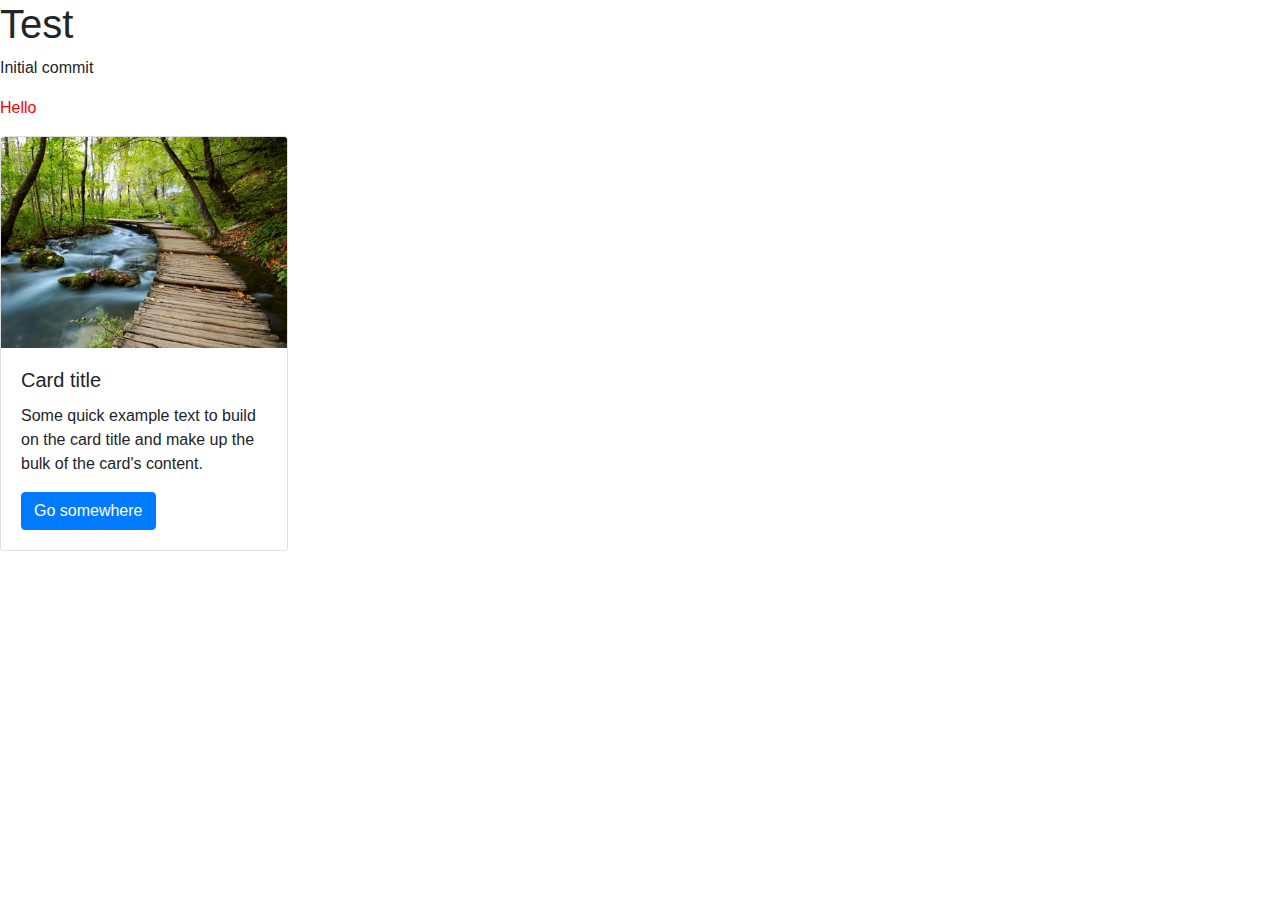
==== index.html @ 8e795c6b "Borré a mati" ====
<!DOCTYPE html>
<html lang="en">
  <head>
    <meta charset="UTF-8" />
    <meta name="viewport" content="width=device-width, initial-scale=1.0" />
    <link
      rel="stylesheet"
      href="https://stackpath.bootstrapcdn.com/bootstrap/4.4.1/css/bootstrap.min.css"
    />
    <link rel="stylesheet" href="style.css" />
    <title>Document</title>
  </head>
  <body>
    <h1>Test</h1>
    <p>Initial commit</p>
    <p class="personal-greeting">Hello </p>
    <div class="card" style="width: 18rem;">
      <img src="./image1.jpg" class="card-img-top" alt="...">
      <div class="card-body">
        <h5 class="card-title">Card title</h5>
        <p class="card-text">Some quick example text to build on the card title and make up the bulk of the card's content.</p>
        <a href="#" class="btn btn-primary">Go somewhere</a>
      </div>
    </div>
    <script
      src="https://code.jquery.com/jquery-3.4.1.slim.min.js"
    ></script>
    <script
      src="https://cdn.jsdelivr.net/npm/popper.js@1.16.0/dist/umd/popper.min.js"
    ></script>
    <script
      src="https://stackpath.bootstrapcdn.com/bootstrap/4.4.1/js/bootstrap.min.js"
    ></script>
    <script src="app.js"></script>
  </body>
</html>
---- style.css ----
.personal-greeting{
    color: red;
}
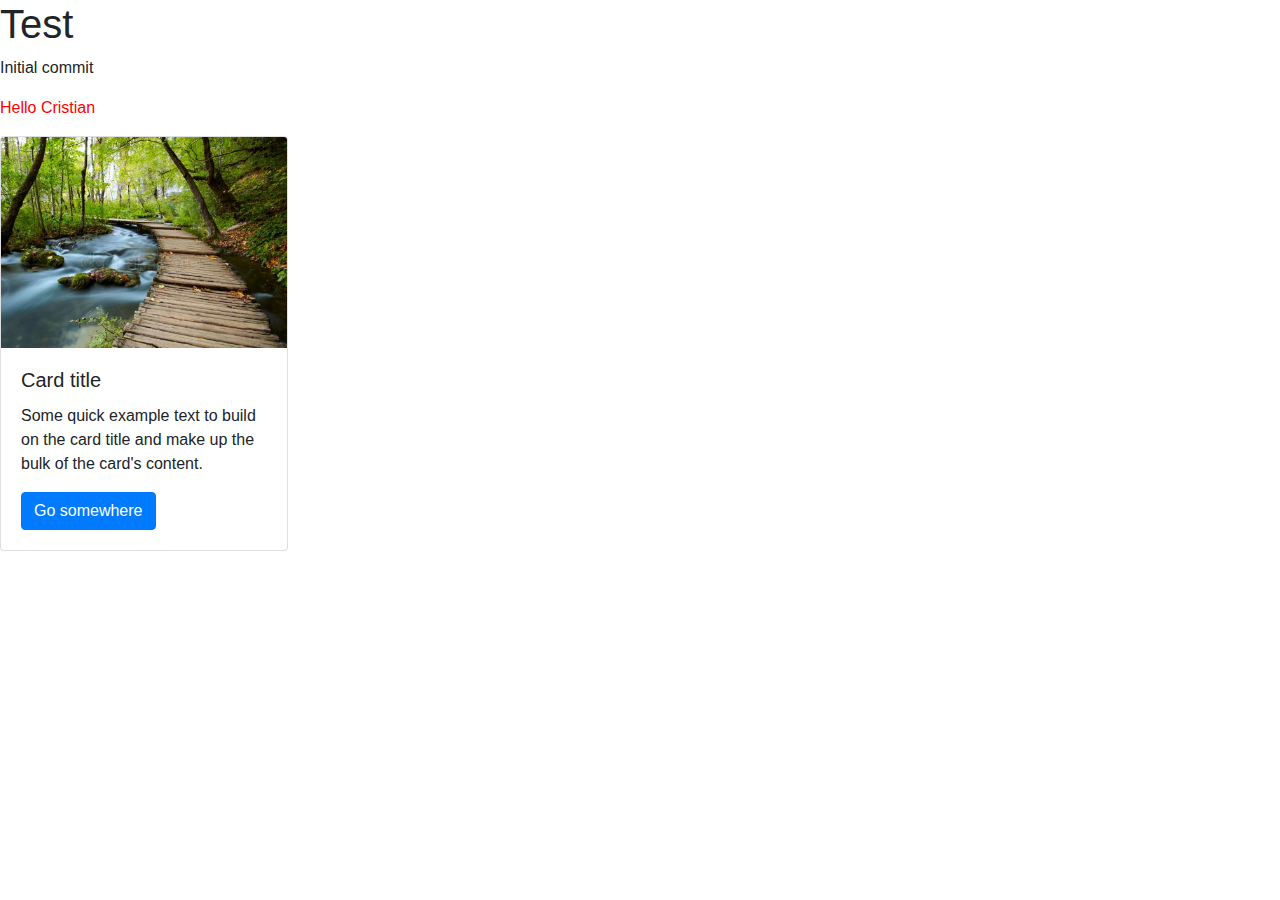
==== commit fc4c3cd8: "Agregado el nombre cristian" ====
--- a/index.html
+++ b/index.html
@@ -13,24 +13,21 @@
   <body>
     <h1>Test</h1>
     <p>Initial commit</p>
-    <p class="personal-greeting">Hello </p>
+    <p class="personal-greeting">Hello Cristian</p>
     <div class="card" style="width: 18rem;">
-      <img src="./image1.jpg" class="card-img-top" alt="...">
+      <img src="./image1.jpg" class="card-img-top" alt="..." />
       <div class="card-body">
         <h5 class="card-title">Card title</h5>
-        <p class="card-text">Some quick example text to build on the card title and make up the bulk of the card's content.</p>
+        <p class="card-text">
+          Some quick example text to build on the card title and make up the
+          bulk of the card's content.
+        </p>
         <a href="#" class="btn btn-primary">Go somewhere</a>
       </div>
     </div>
-    <script
-      src="https://code.jquery.com/jquery-3.4.1.slim.min.js"
-    ></script>
-    <script
-      src="https://cdn.jsdelivr.net/npm/popper.js@1.16.0/dist/umd/popper.min.js"
-    ></script>
-    <script
-      src="https://stackpath.bootstrapcdn.com/bootstrap/4.4.1/js/bootstrap.min.js"
-    ></script>
+    <script src="https://code.jquery.com/jquery-3.4.1.slim.min.js"></script>
+    <script src="https://cdn.jsdelivr.net/npm/popper.js@1.16.0/dist/umd/popper.min.js"></script>
+    <script src="https://stackpath.bootstrapcdn.com/bootstrap/4.4.1/js/bootstrap.min.js"></script>
     <script src="app.js"></script>
   </body>
 </html>
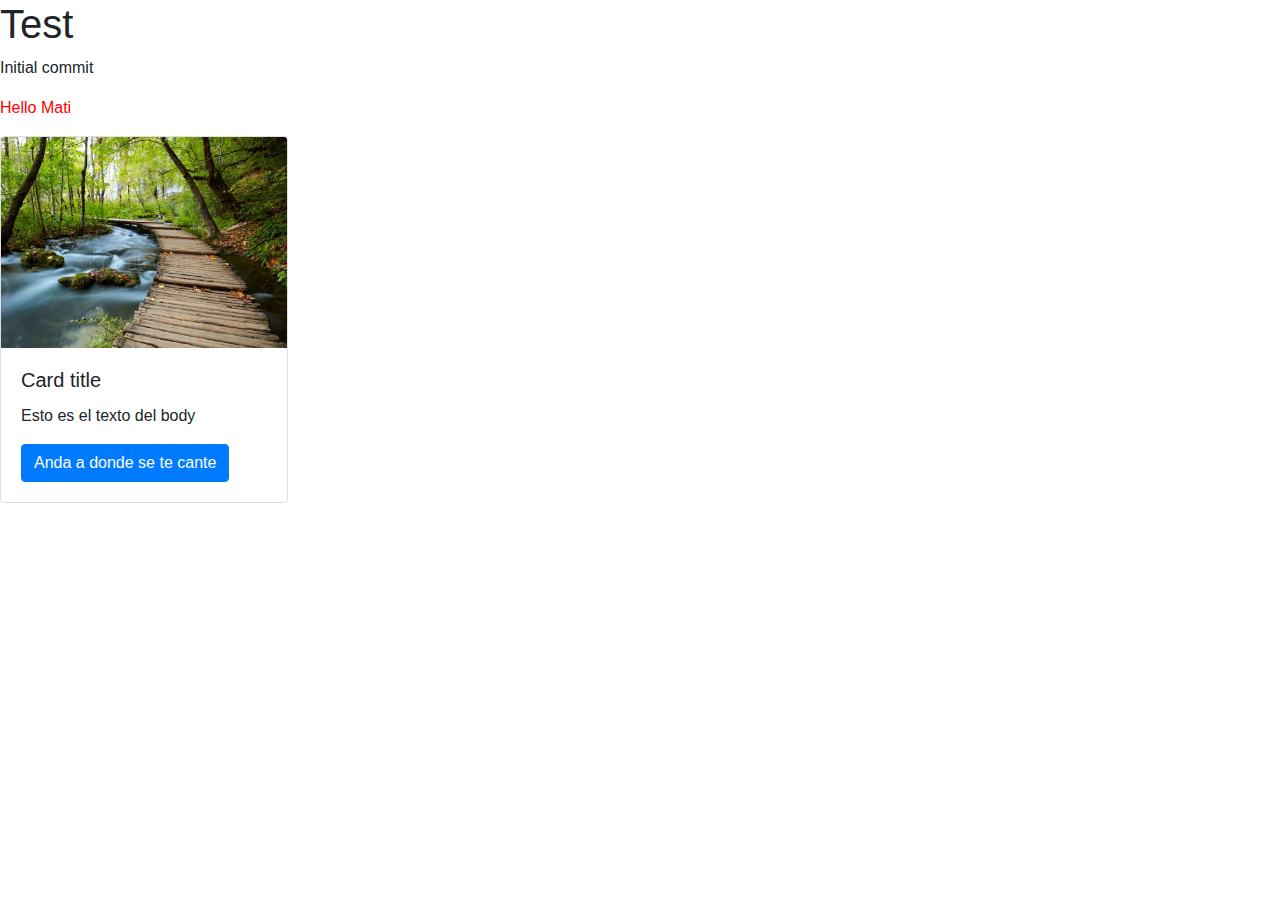
==== commit b3840339: "Cambios en el body de la tarjeta" ====
--- a/index.html
+++ b/index.html
@@ -13,16 +13,13 @@
   <body>
     <h1>Test</h1>
     <p>Initial commit</p>
-    <p class="personal-greeting">Hello Cristian</p>
+    <p class="personal-greeting">Hello Mati</p>
     <div class="card" style="width: 18rem;">
       <img src="./image1.jpg" class="card-img-top" alt="..." />
       <div class="card-body">
         <h5 class="card-title">Card title</h5>
-        <p class="card-text">
-          Some quick example text to build on the card title and make up the
-          bulk of the card's content.
-        </p>
-        <a href="#" class="btn btn-primary">Go somewhere</a>
+        <p class="card-text">Esto es el texto del body</p>
+        <a href="#" class="btn btn-primary">Anda a donde se te cante</a>
       </div>
     </div>
     <script src="https://code.jquery.com/jquery-3.4.1.slim.min.js"></script>
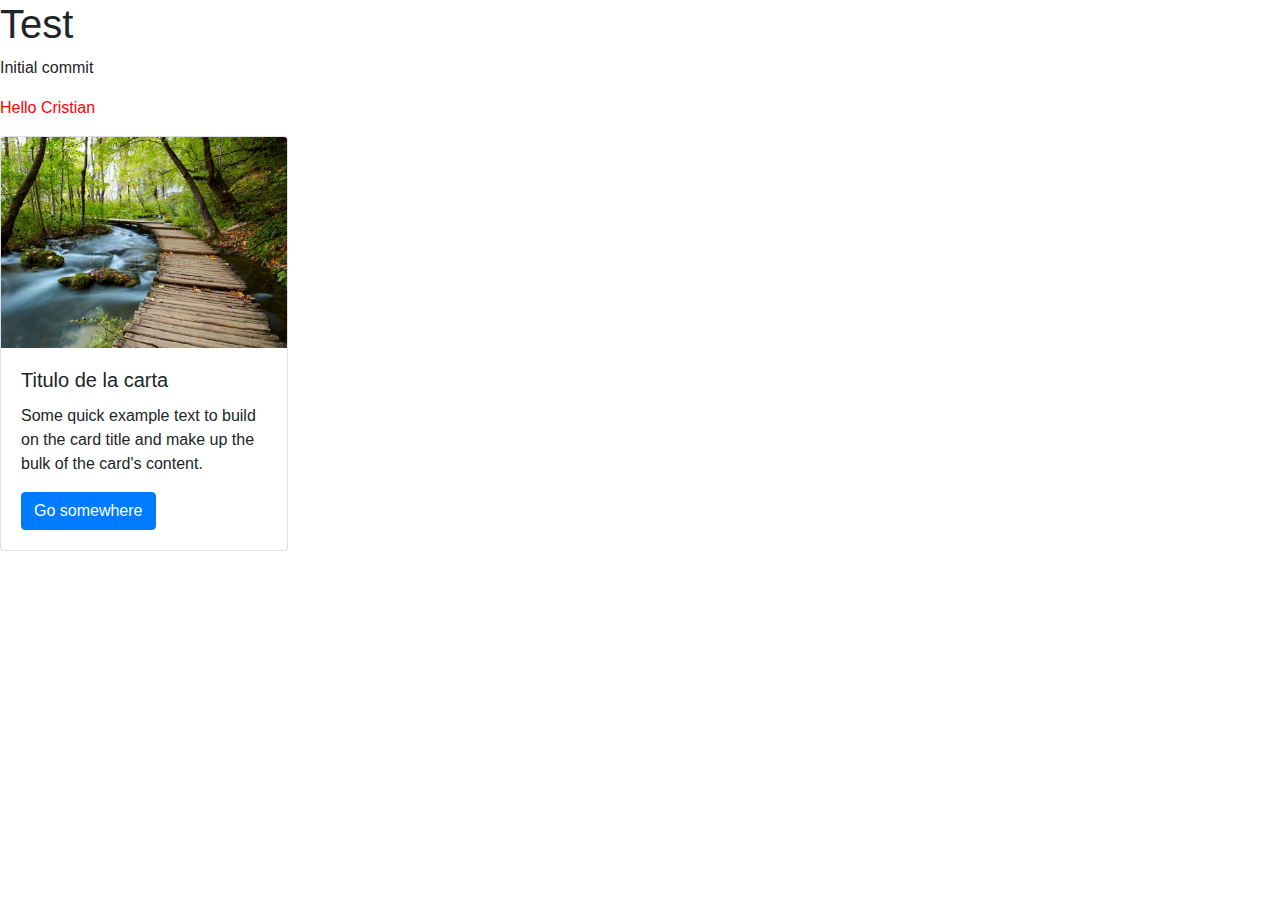
==== commit c83976aa: "cambio de titulo" ====
--- a/index.html
+++ b/index.html
@@ -8,18 +8,21 @@
       href="https://stackpath.bootstrapcdn.com/bootstrap/4.4.1/css/bootstrap.min.css"
     />
     <link rel="stylesheet" href="style.css" />
-    <title>Document</title>
+    <title>Rancho</title>
   </head>
   <body>
     <h1>Test</h1>
     <p>Initial commit</p>
-    <p class="personal-greeting">Hello Mati</p>
+    <p class="personal-greeting">Hello Cristian</p>
     <div class="card" style="width: 18rem;">
       <img src="./image1.jpg" class="card-img-top" alt="..." />
       <div class="card-body">
-        <h5 class="card-title">Card title</h5>
-        <p class="card-text">Esto es el texto del body</p>
-        <a href="#" class="btn btn-primary">Anda a donde se te cante</a>
+        <h5 class="card-title">Titulo de la carta</h5>
+        <p class="card-text">
+          Some quick example text to build on the card title and make up the
+          bulk of the card's content.
+        </p>
+        <a href="#" class="btn btn-primary">Go somewhere</a>
       </div>
     </div>
     <script src="https://code.jquery.com/jquery-3.4.1.slim.min.js"></script>
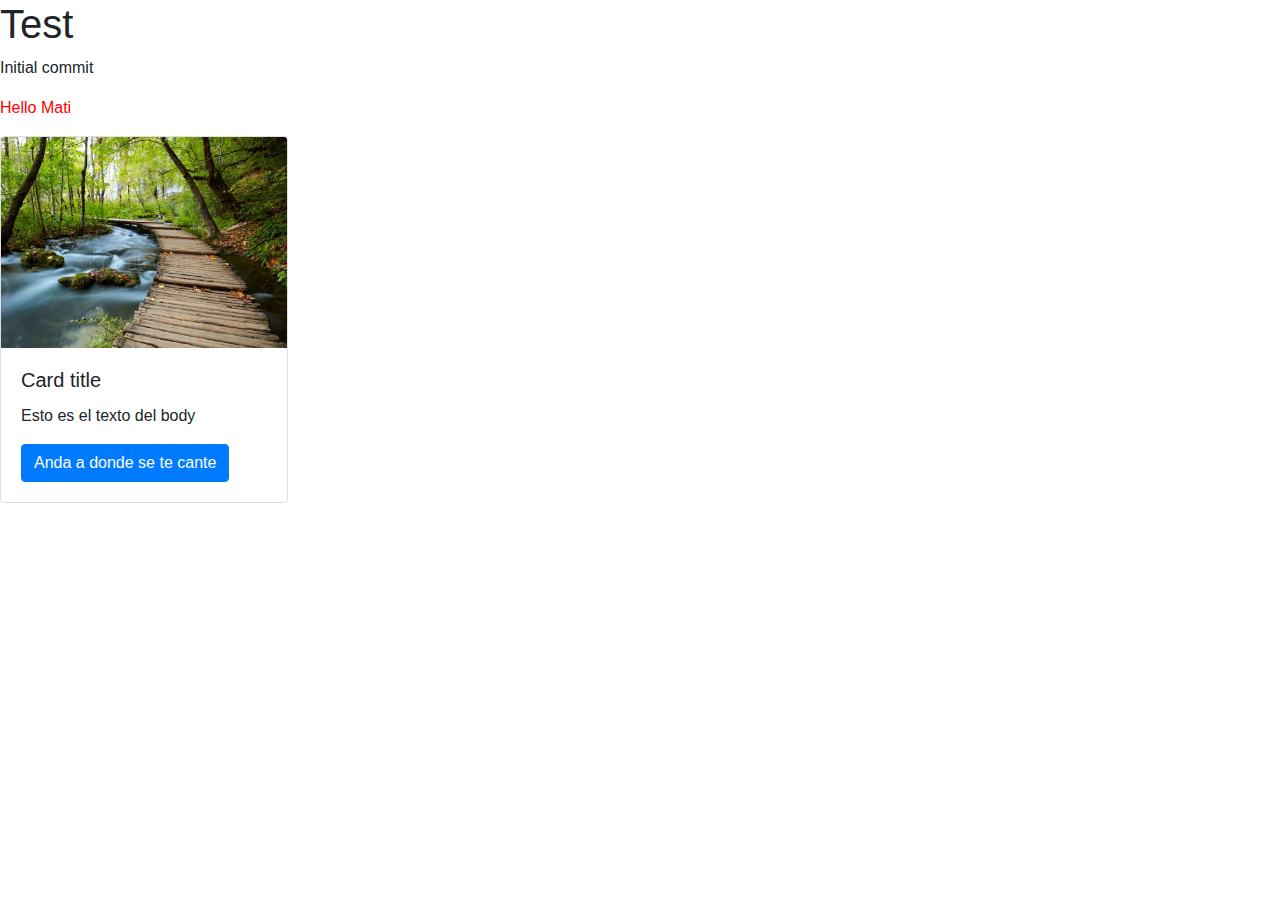
==== commit 0dd94d05: "Merge pull request #1 from matias8588/rama-mati" ====
--- a/index.html
+++ b/index.html
@@ -8,21 +8,18 @@
       href="https://stackpath.bootstrapcdn.com/bootstrap/4.4.1/css/bootstrap.min.css"
     />
     <link rel="stylesheet" href="style.css" />
-    <title>Rancho</title>
+    <title>Document</title>
   </head>
   <body>
     <h1>Test</h1>
     <p>Initial commit</p>
-    <p class="personal-greeting">Hello Cristian</p>
+    <p class="personal-greeting">Hello Mati</p>
     <div class="card" style="width: 18rem;">
       <img src="./image1.jpg" class="card-img-top" alt="..." />
       <div class="card-body">
-        <h5 class="card-title">Titulo de la carta</h5>
-        <p class="card-text">
-          Some quick example text to build on the card title and make up the
-          bulk of the card's content.
-        </p>
-        <a href="#" class="btn btn-primary">Go somewhere</a>
+        <h5 class="card-title">Card title</h5>
+        <p class="card-text">Esto es el texto del body</p>
+        <a href="#" class="btn btn-primary">Anda a donde se te cante</a>
       </div>
     </div>
     <script src="https://code.jquery.com/jquery-3.4.1.slim.min.js"></script>
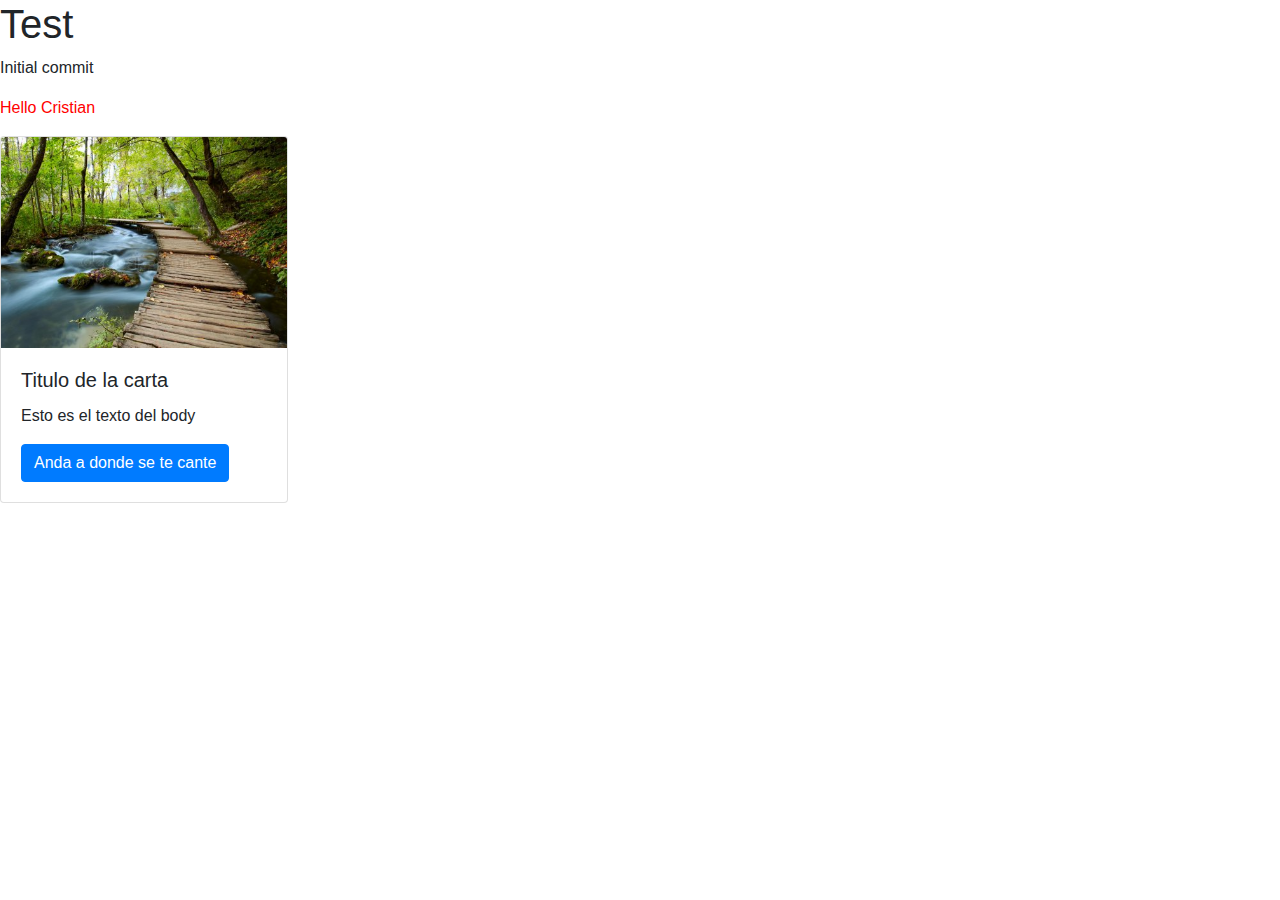
==== commit e2ac20b2: "Merge branch 'develop' into rama-cristian" ====
--- a/index.html
+++ b/index.html
@@ -8,16 +8,16 @@
       href="https://stackpath.bootstrapcdn.com/bootstrap/4.4.1/css/bootstrap.min.css"
     />
     <link rel="stylesheet" href="style.css" />
-    <title>Document</title>
+    <title>Rancho</title>
   </head>
   <body>
     <h1>Test</h1>
     <p>Initial commit</p>
-    <p class="personal-greeting">Hello Mati</p>
+    <p class="personal-greeting">Hello Cristian</p>
     <div class="card" style="width: 18rem;">
       <img src="./image1.jpg" class="card-img-top" alt="..." />
       <div class="card-body">
-        <h5 class="card-title">Card title</h5>
+        <h5 class="card-title">Titulo de la carta</h5>
         <p class="card-text">Esto es el texto del body</p>
         <a href="#" class="btn btn-primary">Anda a donde se te cante</a>
       </div>
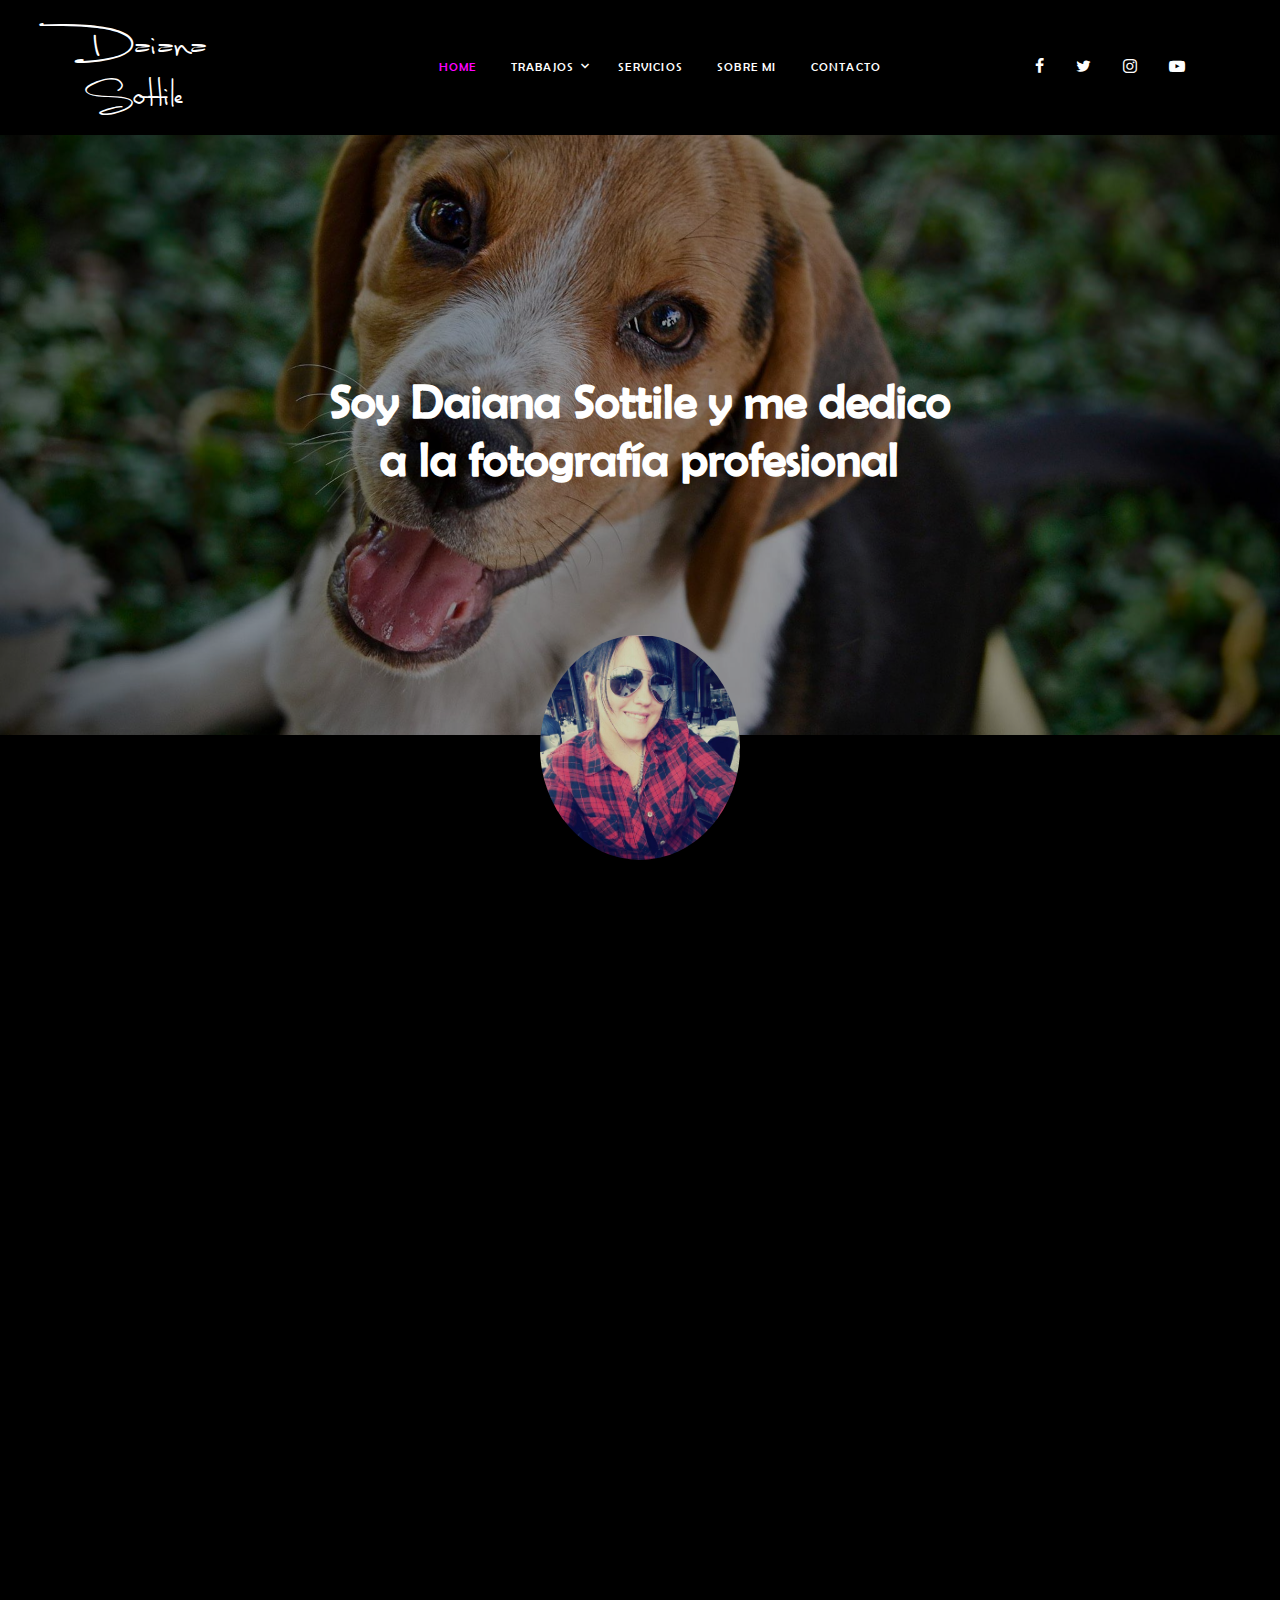
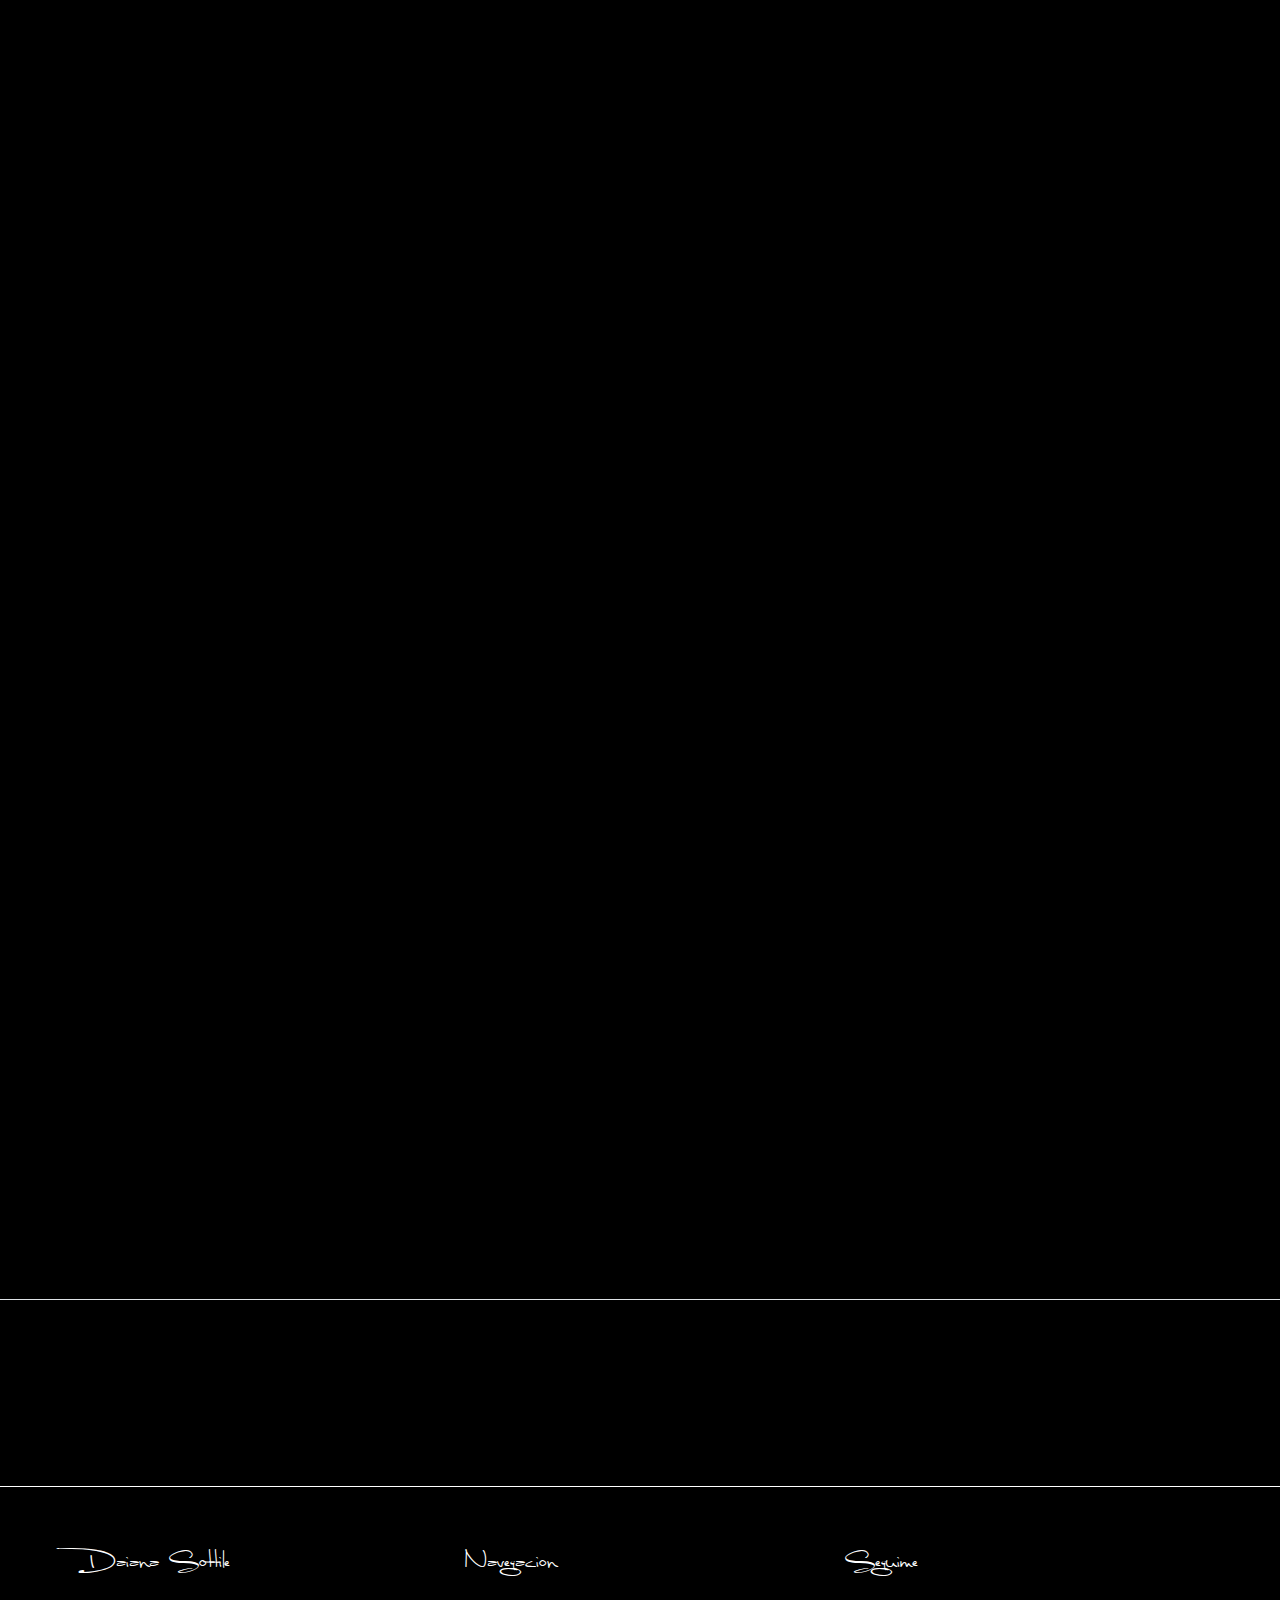
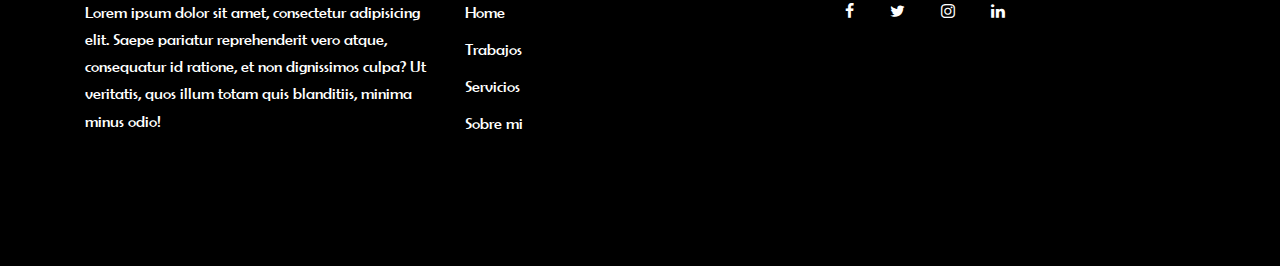
==== commit cac0bc7f: "Initial commit" ====
--- a/index.html
+++ b/index.html
@@ -1,30 +1,497 @@
 <!DOCTYPE html>
 <html lang="en">
   <head>
-    <meta charset="UTF-8" />
-    <meta name="viewport" content="width=device-width, initial-scale=1.0" />
-    <link
-      rel="stylesheet"
-      href="https://stackpath.bootstrapcdn.com/bootstrap/4.4.1/css/bootstrap.min.css"
+    <title>Daiana Sottile | Fotografía</title>
+    <meta charset="utf-8" />
+    <meta
+      name="viewport"
+      content="width=device-width, initial-scale=1, shrink-to-fit=no"
     />
-    <link rel="stylesheet" href="style.css" />
-    <title>Rancho</title>
+
+    <link rel="stylesheet" href="fonts/icomoon/style.css" />
+
+    <link rel="stylesheet" href="css/bootstrap.min.css" />
+    <link rel="stylesheet" href="css/magnific-popup.css" />
+    <link rel="stylesheet" href="css/jquery-ui.css" />
+    <link rel="stylesheet" href="css/owl.carousel.min.css" />
+    <link rel="stylesheet" href="css/owl.theme.default.min.css" />
+
+    <link rel="stylesheet" href="css/lightgallery.min.css" />
+
+    <link rel="stylesheet" href="css/bootstrap-datepicker.css" />
+
+    <link rel="stylesheet" href="fonts/flaticon/font/flaticon.css" />
+
+    <link rel="stylesheet" href="css/swiper.css" />
+
+    <link rel="stylesheet" href="css/aos.css" />
+
+    <link rel="stylesheet" href="css/style.css" />
   </head>
   <body>
-    <h1>Test</h1>
-    <p>Initial commit</p>
-    <p class="personal-greeting">Hello Cristian</p>
-    <div class="card" style="width: 18rem;">
-      <img src="./image1.jpg" class="card-img-top" alt="..." />
-      <div class="card-body">
-        <h5 class="card-title">Titulo de la carta</h5>
-        <p class="card-text">Esto es el texto del body</p>
-        <a href="#" class="btn btn-primary">Anda a donde se te cante</a>
-      </div>
+    <div class="site-wrap">
+      <div class="site-mobile-menu">
+        <div class="site-mobile-menu-header">
+          <div class="site-mobile-menu-close mt-3">
+            <span class="icon-close2 js-menu-toggle"></span>
+          </div>
+        </div>
+        <div class="site-mobile-menu-body"></div>
+      </div>
+
+      <header class="site-navbar py-3" role="banner">
+        <div class="container">
+          <div class="row align-items-center">
+            <div class="col-6 col-xl-2">
+              <h1 class="mb-0">
+                <a href="index.html" class="h2 mb-0 main-name"
+                  >Daiana Sottile</a
+                >
+              </h1>
+            </div>
+            <div class="col-10 col-md-8 d-none d-xl-block">
+              <nav
+                class="site-navigation position-relative text-right text-lg-center"
+                role="navigation"
+              >
+                <ul class="site-menu js-clone-nav mx-auto d-none d-lg-block">
+                  <li class="active"><a href="index.html">Home</a></li>
+                  <li class="has-children">
+                    <a href="single.html">Trabajos</a>
+                    <ul class="dropdown">
+                      <li><a href="#">Infantil</a></li>
+                      <li><a href="#">Eventos</a></li>
+                      <li><a href="#">Books</a></li>
+                      <li class="has-children">
+                        <a href="#">Fiestas</a>
+                        <ul class="dropdown">
+                          <li><a href="#">Infantiles</a></li>
+                          <li><a href="#">Cumpleaños de 15</a></li>
+                          <li><a href="#">Casamientos</a></li>
+                        </ul>
+                      </li>
+                    </ul>
+                  </li>
+                  <li><a href="services.html">Servicios</a></li>
+                  <li><a href="about.html">Sobre mi</a></li>
+                  <li><a href="contact.html">Contacto</a></li>
+                </ul>
+              </nav>
+            </div>
+
+            <div class="col-6 col-xl-2 text-right">
+              <div class="d-none d-xl-inline-block">
+                <ul
+                  class="site-menu js-clone-nav ml-auto list-unstyled d-flex text-right mb-0"
+                  data-class="social"
+                >
+                  <li>
+                    <a href="#" class="pl-0 pr-3"
+                      ><span class="icon-facebook"></span
+                    ></a>
+                  </li>
+                  <li>
+                    <a href="#" class="pl-3 pr-3"
+                      ><span class="icon-twitter"></span
+                    ></a>
+                  </li>
+                  <li>
+                    <a href="#" class="pl-3 pr-3"
+                      ><span class="icon-instagram"></span
+                    ></a>
+                  </li>
+                  <li>
+                    <a href="#" class="pl-3 pr-3"
+                      ><span class="icon-youtube-play"></span
+                    ></a>
+                  </li>
+                </ul>
+              </div>
+
+              <div
+                class="d-inline-block d-xl-none ml-md-0 mr-auto py-3"
+                style="position: relative; top: 3px;"
+              >
+                <a href="#" class="site-menu-toggle js-menu-toggle"
+                  ><span class="icon-menu h3"></span
+                ></a>
+              </div>
+            </div>
+          </div>
+        </div>
+      </header>
+
+      <div
+        class="site-blocks-cover overlay inner-page-cover"
+        style="
+          background-image: url('images/big-images/CDM - Presupuesto.jpg');
+        "
+        data-stellar-background-ratio="0.5"
+      >
+        <div class="container">
+          <div class="row align-items-center justify-content-center">
+            <div class="col-md-7 text-center" data-aos="fade-up">
+              <h1>
+                Soy Daiana Sottile y me dedico a la fotografía profesional
+              </h1>
+            </div>
+          </div>
+        </div>
+      </div>
+
+      <div class="site-block-profile-pic" data-aos="fade" data-aos-delay="200">
+        <a href="about.html"
+          ><img src="./images/big-images/dai.png" alt="Image"
+        /></a>
+      </div>
+
+      <div class="site-section" data-aos="fade">
+        <div class="container">
+          <div class="row mb-5">
+            <div class="col-12">
+              <h2 class="site-section-heading text-center">
+                Me especializo en
+              </h2>
+            </div>
+          </div>
+          <div class="row">
+            <div class="col-md-6">
+              <div class="site-block-half d-lg-flex">
+                <div
+                  class="image"
+                  style="background-image: url('images/big-images/pili.jpg');"
+                ></div>
+                <div class="text">
+                  <h3>Books a niños/as</h3>
+                  <p>
+                    Sunt nesciunt repellat molestias vitae nostrum aliquid
+                    laudantium quo voluptatem provident voluptate tenetur illo.
+                  </p>
+                </div>
+              </div>
+              <div class="site-block-half d-lg-flex">
+                <div
+                  class="image"
+                  style="background-image: url('images/big-images/evento.jpg');"
+                ></div>
+                <div class="text">
+                  <h3>Fotografía a eventos</h3>
+                  <p>
+                    Sunt nesciunt repellat molestias vitae nostrum aliquid
+                    laudantium quo voluptatem provident voluptate tenetur illo.
+                  </p>
+                </div>
+              </div>
+            </div>
+            <div class="col-md-6">
+              <div class="site-block-half d-lg-flex">
+                <div
+                  class="image"
+                  style="background-image: url('images/big-images/cumple.jpg');"
+                ></div>
+                <div class="text">
+                  <h3>Cumpleaños</h3>
+                  <p>
+                    Sunt nesciunt repellat molestias vitae nostrum aliquid
+                    laudantium quo voluptatem provident voluptate tenetur illo.
+                  </p>
+                </div>
+              </div>
+              <div class="site-block-half d-lg-flex">
+                <div
+                  class="image"
+                  style="background-image: url('images/big-images/dulce.jpg');"
+                ></div>
+                <div class="text">
+                  <h3>Dulce espera</h3>
+                  <p>
+                    Sunt nesciunt repellat molestias vitae nostrum aliquid
+                    laudantium quo voluptatem provident voluptate tenetur illo.
+                  </p>
+                </div>
+              </div>
+            </div>
+          </div>
+        </div>
+      </div>
+
+      <div
+        class="py-5 site-block-testimonial"
+        style="background-image: url('images/big-images/lock.jpg');"
+        data-stellar-background-ratio="0.5"
+      >
+        <div class="container">
+          <div class="row block-13 mb-5">
+            <div class="col-md-12 text-center" data-aos="fade">
+              <div class="nonloop-block-13 owl-carousel">
+                <div class="block-testimony">
+                  <img
+                    src="images/person_1.jpg"
+                    alt="Image"
+                    class="img-fluid"
+                  />
+                  <p>
+                    &ldquo;Lorem ipsum dolor sit amet, consectetur adipisicing
+                    elit. Provident suscipit dicta repellat, sit aut at nulla
+                    quam sed, neque voluptatum deserunt, vero ipsum natus sint
+                    culpa illo. Vel, sed, assumenda.&rdquo;
+                  </p>
+                  <p class="small">&mdash; Marrygrace Woodland</p>
+                </div>
+                <div class="block-testimony">
+                  <img
+                    src="images/person_2.jpg"
+                    alt="Image"
+                    class="img-fluid"
+                  />
+                  <p>
+                    &ldquo;Lorem ipsum dolor sit amet, consectetur adipisicing
+                    elit. Provident suscipit dicta repellat, sit aut at nulla
+                    quam sed, neque voluptatum deserunt, vero ipsum natus sint
+                    culpa illo. Vel, sed, assumenda.&rdquo;
+                  </p>
+                  <p class="small">&mdash; Jean Doe</p>
+                </div>
+                <div class="block-testimony">
+                  <img
+                    src="images/person_3.jpg"
+                    alt="Image"
+                    class="img-fluid"
+                  />
+                  <p>
+                    &ldquo;Lorem ipsum dolor sit amet, consectetur adipisicing
+                    elit. Provident suscipit dicta repellat, sit aut at nulla
+                    quam sed, neque voluptatum deserunt, vero ipsum natus sint
+                    culpa illo. Vel, sed, assumenda.&rdquo;
+                  </p>
+                  <p class="small">&mdash; Ben Smith</p>
+                </div>
+              </div>
+            </div>
+          </div>
+        </div>
+      </div>
+
+      <div class="site-section border-bottom">
+        <div class="container">
+          <div class="row text-center justify-content-center mb-5">
+            <div class="col-md-7" data-aos="fade-up">
+              <h2>Mis trabajos</h2>
+            </div>
+          </div>
+
+          <div class="row">
+            <div
+              class="col-md-6 col-lg-4"
+              data-aos="fade-up"
+              data-aos-delay="100"
+            >
+              <a class="image-gradient" href="single.html">
+                <figure>
+                  <img
+                    src="images/big-images/manu.jpg"
+                    alt=""
+                    class="img-fluid"
+                  />
+                </figure>
+                <div class="text">
+                  <h3>Books infantiles</h3>
+                  <span>5 fotos</span>
+                </div>
+              </a>
+            </div>
+            <div
+              class="col-md-6 col-lg-4"
+              data-aos="fade-up"
+              data-aos-delay="200"
+            >
+              <a class="image-gradient" href="single.html">
+                <figure>
+                  <img
+                    src="images/big-images/casamiento.jpg"
+                    alt=""
+                    class="img-fluid"
+                  />
+                </figure>
+                <div class="text">
+                  <h3>Casamientos</h3>
+                  <span>5 fotos</span>
+                </div>
+              </a>
+            </div>
+            <div
+              class="col-md-6 col-lg-4"
+              data-aos="fade-up"
+              data-aos-delay="300"
+            >
+              <a class="image-gradient" href="single.html">
+                <figure>
+                  <img
+                    src="images/big-images/cumple15.jpg"
+                    alt=""
+                    class="img-fluid"
+                  />
+                </figure>
+                <div class="text">
+                  <h3>Cumpleaños</h3>
+                  <span>5 fotos</span>
+                </div>
+              </a>
+            </div>
+            <div
+              class="col-md-6 col-lg-4"
+              data-aos="fade-up"
+              data-aos-delay="400"
+            >
+              <a class="image-gradient" href="single.html">
+                <figure>
+                  <img
+                    src="images/big-images/bautismo.jpg"
+                    alt=""
+                    class="img-fluid"
+                  />
+                </figure>
+                <div class="text">
+                  <h3>Bautismos</h3>
+                  <span>5 fotos</span>
+                </div>
+              </a>
+            </div>
+            <div
+              class="col-md-6 col-lg-4"
+              data-aos="fade-up"
+              data-aos-delay="500"
+            >
+              <a class="image-gradient" href="single.html">
+                <figure>
+                  <img
+                    src="images/big-images/pijamadas.jpg"
+                    alt=""
+                    class="img-fluid"
+                  />
+                </figure>
+                <div class="text">
+                  <h3>Pijamadas</h3>
+                  <span>5 fotos</span>
+                </div>
+              </a>
+            </div>
+            <div
+              class="col-md-6 col-lg-4"
+              data-aos="fade-up"
+              data-aos-delay="500"
+            >
+              <a class="image-gradient" href="single.html">
+                <figure>
+                  <img
+                    src="images/big-images/pajaro.jpg"
+                    alt=""
+                    class="img-fluid"
+                  />
+                </figure>
+                <div class="text">
+                  <h3>Naturaleza</h3>
+                  <span>5 fotos</span>
+                </div>
+              </a>
+            </div>
+          </div>
+        </div>
+      </div>
+
+      <div class="py-3 mb-5 mt-5">
+        <div class="container">
+          <div class="row">
+            <div class="col-md-12 d-md-flex align-items-center" data-aos="fade">
+              <h2 class="mb-5 mb-md-0 text-center text-md-left">
+                Necesitas un fotográfo?
+              </h2>
+              <div class="ml-auto text-center text-md-left">
+                <a href="contact.html" class="btn btn-danger py-3 px-5 rounded"
+                  >Contactame</a
+                >
+              </div>
+            </div>
+          </div>
+        </div>
+      </div>
+
+      <footer class="site-footer">
+        <div class="container">
+          <div class="row">
+            <div class="col-lg-4">
+              <div class="mb-2">
+                <h3 class="footer-heading mb-4 main-name">Daiana Sottile</h3>
+                <p>
+                  Lorem ipsum dolor sit amet, consectetur adipisicing elit.
+                  Saepe pariatur reprehenderit vero atque, consequatur id
+                  ratione, et non dignissimos culpa? Ut veritatis, quos illum
+                  totam quis blanditiis, minima minus odio!
+                </p>
+              </div>
+            </div>
+            <div class="col-lg-4 mb-5 mb-lg-0">
+              <div class="row mb-5">
+                <div class="col-md-12">
+                  <h3 class="footer-heading mb-4 main-name">Navegacion</h3>
+                </div>
+                <div class="col-md-6 col-lg-6">
+                  <ul class="list-unstyled">
+                    <li><a href="#">Home</a></li>
+                    <li><a href="#">Trabajos</a></li>
+                    <li><a href="#">Servicios</a></li>
+                    <li><a href="#">Sobre mi</a></li>
+                  </ul>
+                </div>
+              </div>
+            </div>
+
+            <div class="col-lg-4 mb-5 mb-lg-0">
+              <h3 class="footer-heading mb-4 main-name">Seguime</h3>
+
+              <div>
+                <a href="#" class="pl-0 pr-3"
+                  ><span class="icon-facebook"></span
+                ></a>
+                <a href="#" class="pl-3 pr-3"
+                  ><span class="icon-twitter"></span
+                ></a>
+                <a href="#" class="pl-3 pr-3"
+                  ><span class="icon-instagram"></span
+                ></a>
+                <a href="#" class="pl-3 pr-3"
+                  ><span class="icon-linkedin"></span
+                ></a>
+              </div>
+            </div>
+          </div>
+        </div>
+      </footer>
     </div>
-    <script src="https://code.jquery.com/jquery-3.4.1.slim.min.js"></script>
-    <script src="https://cdn.jsdelivr.net/npm/popper.js@1.16.0/dist/umd/popper.min.js"></script>
-    <script src="https://stackpath.bootstrapcdn.com/bootstrap/4.4.1/js/bootstrap.min.js"></script>
-    <script src="app.js"></script>
+
+    <script src="js/jquery-3.3.1.min.js"></script>
+    <script src="js/jquery-migrate-3.0.1.min.js"></script>
+    <script src="js/jquery-ui.js"></script>
+    <script src="js/popper.min.js"></script>
+    <script src="js/bootstrap.min.js"></script>
+    <script src="js/owl.carousel.min.js"></script>
+    <script src="js/jquery.stellar.min.js"></script>
+    <script src="js/jquery.countdown.min.js"></script>
+    <script src="js/jquery.magnific-popup.min.js"></script>
+    <script src="js/bootstrap-datepicker.min.js"></script>
+    <script src="js/swiper.min.js"></script>
+    <script src="js/aos.js"></script>
+
+    <script src="js/picturefill.min.js"></script>
+    <script src="js/lightgallery-all.min.js"></script>
+    <script src="js/jquery.mousewheel.min.js"></script>
+
+    <script src="js/main.js"></script>
+
+    <script>
+      $(document).ready(function () {
+        $('#lightgallery').lightGallery();
+      });
+    </script>
   </body>
 </html>
--- a/fonts/icomoon/style.css
+++ b/fonts/icomoon/style.css
@@ -0,0 +1,4919 @@
+@font-face {
+  font-family: 'icomoon';
+  src:  url('fonts/icomoon.eot?10si43');
+  src:  url('fonts/icomoon.eot?10si43#iefix') format('embedded-opentype'),
+    url('fonts/icomoon.ttf?10si43') format('truetype'),
+    url('fonts/icomoon.woff?10si43') format('woff'),
+    url('fonts/icomoon.svg?10si43#icomoon') format('svg');
+  font-weight: normal;
+  font-style: normal;
+}
+
+[class^="icon-"], [class*=" icon-"] {
+  /* use !important to prevent issues with browser extensions that change fonts */
+  font-family: 'icomoon' !important;
+  speak: none;
+  font-style: normal;
+  font-weight: normal;
+  font-variant: normal;
+  text-transform: none;
+  line-height: 1;
+
+  /* Better Font Rendering =========== */
+  -webkit-font-smoothing: antialiased;
+  -moz-osx-font-smoothing: grayscale;
+}
+
+.icon-asterisk:before {
+  content: "\f069";
+}
+.icon-plus:before {
+  content: "\f067";
+}
+.icon-question:before {
+  content: "\f128";
+}
+.icon-minus:before {
+  content: "\f068";
+}
+.icon-glass:before {
+  content: "\f000";
+}
+.icon-music:before {
+  content: "\f001";
+}
+.icon-search:before {
+  content: "\f002";
+}
+.icon-envelope-o:before {
+  content: "\f003";
+}
+.icon-heart:before {
+  content: "\f004";
+}
+.icon-star:before {
+  content: "\f005";
+}
+.icon-star-o:before {
+  content: "\f006";
+}
+.icon-user:before {
+  content: "\f007";
+}
+.icon-film:before {
+  content: "\f008";
+}
+.icon-th-large:before {
+  content: "\f009";
+}
+.icon-th:before {
+  content: "\f00a";
+}
+.icon-th-list:before {
+  content: "\f00b";
+}
+.icon-check:before {
+  content: "\f00c";
+}
+.icon-close:before {
+  content: "\f00d";
+}
+.icon-remove:before {
+  content: "\f00d";
+}
+.icon-times:before {
+  content: "\f00d";
+}
+.icon-search-plus:before {
+  content: "\f00e";
+}
+.icon-search-minus:before {
+  content: "\f010";
+}
+.icon-power-off:before {
+  content: "\f011";
+}
+.icon-signal:before {
+  content: "\f012";
+}
+.icon-cog:before {
+  content: "\f013";
+}
+.icon-gear:before {
+  content: "\f013";
+}
+.icon-trash-o:before {
+  content: "\f014";
+}
+.icon-home:before {
+  content: "\f015";
+}
+.icon-file-o:before {
+  content: "\f016";
+}
+.icon-clock-o:before {
+  content: "\f017";
+}
+.icon-road:before {
+  content: "\f018";
+}
+.icon-download:before {
+  content: "\f019";
+}
+.icon-arrow-circle-o-down:before {
+  content: "\f01a";
+}
+.icon-arrow-circle-o-up:before {
+  content: "\f01b";
+}
+.icon-inbox:before {
+  content: "\f01c";
+}
+.icon-play-circle-o:before {
+  content: "\f01d";
+}
+.icon-repeat:before {
+  content: "\f01e";
+}
+.icon-rotate-right:before {
+  content: "\f01e";
+}
+.icon-refresh:before {
+  content: "\f021";
+}
+.icon-list-alt:before {
+  content: "\f022";
+}
+.icon-lock:before {
+  content: "\f023";
+}
+.icon-flag:before {
+  content: "\f024";
+}
+.icon-headphones:before {
+  content: "\f025";
+}
+.icon-volume-off:before {
+  content: "\f026";
+}
+.icon-volume-down:before {
+  content: "\f027";
+}
+.icon-volume-up:before {
+  content: "\f028";
+}
+.icon-qrcode:before {
+  content: "\f029";
+}
+.icon-barcode:before {
+  content: "\f02a";
+}
+.icon-tag:before {
+  content: "\f02b";
+}
+.icon-tags:before {
+  content: "\f02c";
+}
+.icon-book:before {
+  content: "\f02d";
+}
+.icon-bookmark:before {
+  content: "\f02e";
+}
+.icon-print:before {
+  content: "\f02f";
+}
+.icon-camera:before {
+  content: "\f030";
+}
+.icon-font:before {
+  content: "\f031";
+}
+.icon-bold:before {
+  content: "\f032";
+}
+.icon-italic:before {
+  content: "\f033";
+}
+.icon-text-height:before {
+  content: "\f034";
+}
+.icon-text-width:before {
+  content: "\f035";
+}
+.icon-align-left:before {
+  content: "\f036";
+}
+.icon-align-center:before {
+  content: "\f037";
+}
+.icon-align-right:before {
+  content: "\f038";
+}
+.icon-align-justify:before {
+  content: "\f039";
+}
+.icon-list:before {
+  content: "\f03a";
+}
+.icon-dedent:before {
+  content: "\f03b";
+}
+.icon-outdent:before {
+  content: "\f03b";
+}
+.icon-indent:before {
+  content: "\f03c";
+}
+.icon-video-camera:before {
+  content: "\f03d";
+}
+.icon-image:before {
+  content: "\f03e";
+}
+.icon-photo:before {
+  content: "\f03e";
+}
+.icon-picture-o:before {
+  content: "\f03e";
+}
+.icon-pencil:before {
+  content: "\f040";
+}
+.icon-map-marker:before {
+  content: "\f041";
+}
+.icon-adjust:before {
+  content: "\f042";
+}
+.icon-tint:before {
+  content: "\f043";
+}
+.icon-edit:before {
+  content: "\f044";
+}
+.icon-pencil-square-o:before {
+  content: "\f044";
+}
+.icon-share-square-o:before {
+  content: "\f045";
+}
+.icon-check-square-o:before {
+  content: "\f046";
+}
+.icon-arrows:before {
+  content: "\f047";
+}
+.icon-step-backward:before {
+  content: "\f048";
+}
+.icon-fast-backward:before {
+  content: "\f049";
+}
+.icon-backward:before {
+  content: "\f04a";
+}
+.icon-play:before {
+  content: "\f04b";
+}
+.icon-pause:before {
+  content: "\f04c";
+}
+.icon-stop:before {
+  content: "\f04d";
+}
+.icon-forward:before {
+  content: "\f04e";
+}
+.icon-fast-forward:before {
+  content: "\f050";
+}
+.icon-step-forward:before {
+  content: "\f051";
+}
+.icon-eject:before {
+  content: "\f052";
+}
+.icon-chevron-left:before {
+  content: "\f053";
+}
+.icon-chevron-right:before {
+  content: "\f054";
+}
+.icon-plus-circle:before {
+  content: "\f055";
+}
+.icon-minus-circle:before {
+  content: "\f056";
+}
+.icon-times-circle:before {
+  content: "\f057";
+}
+.icon-check-circle:before {
+  content: "\f058";
+}
+.icon-question-circle:before {
+  content: "\f059";
+}
+.icon-info-circle:before {
+  content: "\f05a";
+}
+.icon-crosshairs:before {
+  content: "\f05b";
+}
+.icon-times-circle-o:before {
+  content: "\f05c";
+}
+.icon-check-circle-o:before {
+  content: "\f05d";
+}
+.icon-ban:before {
+  content: "\f05e";
+}
+.icon-arrow-left:before {
+  content: "\f060";
+}
+.icon-arrow-right:before {
+  content: "\f061";
+}
+.icon-arrow-up:before {
+  content: "\f062";
+}
+.icon-arrow-down:before {
+  content: "\f063";
+}
+.icon-mail-forward:before {
+  content: "\f064";
+}
+.icon-share:before {
+  content: "\f064";
+}
+.icon-expand:before {
+  content: "\f065";
+}
+.icon-compress:before {
+  content: "\f066";
+}
+.icon-exclamation-circle:before {
+  content: "\f06a";
+}
+.icon-gift:before {
+  content: "\f06b";
+}
+.icon-leaf:before {
+  content: "\f06c";
+}
+.icon-fire:before {
+  content: "\f06d";
+}
+.icon-eye:before {
+  content: "\f06e";
+}
+.icon-eye-slash:before {
+  content: "\f070";
+}
+.icon-exclamation-triangle:before {
+  content: "\f071";
+}
+.icon-warning:before {
+  content: "\f071";
+}
+.icon-plane:before {
+  content: "\f072";
+}
+.icon-calendar:before {
+  content: "\f073";
+}
+.icon-random:before {
+  content: "\f074";
+}
+.icon-comment:before {
+  content: "\f075";
+}
+.icon-magnet:before {
+  content: "\f076";
+}
+.icon-chevron-up:before {
+  content: "\f077";
+}
+.icon-chevron-down:before {
+  content: "\f078";
+}
+.icon-retweet:before {
+  content: "\f079";
+}
+.icon-shopping-cart:before {
+  content: "\f07a";
+}
+.icon-folder:before {
+  content: "\f07b";
+}
+.icon-folder-open:before {
+  content: "\f07c";
+}
+.icon-arrows-v:before {
+  content: "\f07d";
+}
+.icon-arrows-h:before {
+  content: "\f07e";
+}
+.icon-bar-chart:before {
+  content: "\f080";
+}
+.icon-bar-chart-o:before {
+  content: "\f080";
+}
+.icon-twitter-square:before {
+  content: "\f081";
+}
+.icon-facebook-square:before {
+  content: "\f082";
+}
+.icon-camera-retro:before {
+  content: "\f083";
+}
+.icon-key:before {
+  content: "\f084";
+}
+.icon-cogs:before {
+  content: "\f085";
+}
+.icon-gears:before {
+  content: "\f085";
+}
+.icon-comments:before {
+  content: "\f086";
+}
+.icon-thumbs-o-up:before {
+  content: "\f087";
+}
+.icon-thumbs-o-down:before {
+  content: "\f088";
+}
+.icon-star-half:before {
+  content: "\f089";
+}
+.icon-heart-o:before {
+  content: "\f08a";
+}
+.icon-sign-out:before {
+  content: "\f08b";
+}
+.icon-linkedin-square:before {
+  content: "\f08c";
+}
+.icon-thumb-tack:before {
+  content: "\f08d";
+}
+.icon-external-link:before {
+  content: "\f08e";
+}
+.icon-sign-in:before {
+  content: "\f090";
+}
+.icon-trophy:before {
+  content: "\f091";
+}
+.icon-github-square:before {
+  content: "\f092";
+}
+.icon-upload:before {
+  content: "\f093";
+}
+.icon-lemon-o:before {
+  content: "\f094";
+}
+.icon-phone:before {
+  content: "\f095";
+}
+.icon-square-o:before {
+  content: "\f096";
+}
+.icon-bookmark-o:before {
+  content: "\f097";
+}
+.icon-phone-square:before {
+  content: "\f098";
+}
+.icon-twitter:before {
+  content: "\f099";
+}
+.icon-facebook:before {
+  content: "\f09a";
+}
+.icon-facebook-f:before {
+  content: "\f09a";
+}
+.icon-github:before {
+  content: "\f09b";
+}
+.icon-unlock:before {
+  content: "\f09c";
+}
+.icon-credit-card:before {
+  content: "\f09d";
+}
+.icon-feed:before {
+  content: "\f09e";
+}
+.icon-rss:before {
+  content: "\f09e";
+}
+.icon-hdd-o:before {
+  content: "\f0a0";
+}
+.icon-bullhorn:before {
+  content: "\f0a1";
+}
+.icon-bell-o:before {
+  content: "\f0a2";
+}
+.icon-certificate:before {
+  content: "\f0a3";
+}
+.icon-hand-o-right:before {
+  content: "\f0a4";
+}
+.icon-hand-o-left:before {
+  content: "\f0a5";
+}
+.icon-hand-o-up:before {
+  content: "\f0a6";
+}
+.icon-hand-o-down:before {
+  content: "\f0a7";
+}
+.icon-arrow-circle-left:before {
+  content: "\f0a8";
+}
+.icon-arrow-circle-right:before {
+  content: "\f0a9";
+}
+.icon-arrow-circle-up:before {
+  content: "\f0aa";
+}
+.icon-arrow-circle-down:before {
+  content: "\f0ab";
+}
+.icon-globe:before {
+  content: "\f0ac";
+}
+.icon-wrench:before {
+  content: "\f0ad";
+}
+.icon-tasks:before {
+  content: "\f0ae";
+}
+.icon-filter:before {
+  content: "\f0b0";
+}
+.icon-briefcase:before {
+  content: "\f0b1";
+}
+.icon-arrows-alt:before {
+  content: "\f0b2";
+}
+.icon-group:before {
+  content: "\f0c0";
+}
+.icon-users:before {
+  content: "\f0c0";
+}
+.icon-chain:before {
+  content: "\f0c1";
+}
+.icon-link:before {
+  content: "\f0c1";
+}
+.icon-cloud:before {
+  content: "\f0c2";
+}
+.icon-flask:before {
+  content: "\f0c3";
+}
+.icon-cut:before {
+  content: "\f0c4";
+}
+.icon-scissors:before {
+  content: "\f0c4";
+}
+.icon-copy:before {
+  content: "\f0c5";
+}
+.icon-files-o:before {
+  content: "\f0c5";
+}
+.icon-paperclip:before {
+  content: "\f0c6";
+}
+.icon-floppy-o:before {
+  content: "\f0c7";
+}
+.icon-save:before {
+  content: "\f0c7";
+}
+.icon-square:before {
+  content: "\f0c8";
+}
+.icon-bars:before {
+  content: "\f0c9";
+}
+.icon-navicon:before {
+  content: "\f0c9";
+}
+.icon-reorder:before {
+  content: "\f0c9";
+}
+.icon-list-ul:before {
+  content: "\f0ca";
+}
+.icon-list-ol:before {
+  content: "\f0cb";
+}
+.icon-strikethrough:before {
+  content: "\f0cc";
+}
+.icon-underline:before {
+  content: "\f0cd";
+}
+.icon-table:before {
+  content: "\f0ce";
+}
+.icon-magic:before {
+  content: "\f0d0";
+}
+.icon-truck:before {
+  content: "\f0d1";
+}
+.icon-pinterest:before {
+  content: "\f0d2";
+}
+.icon-pinterest-square:before {
+  content: "\f0d3";
+}
+.icon-google-plus-square:before {
+  content: "\f0d4";
+}
+.icon-google-plus:before {
+  content: "\f0d5";
+}
+.icon-money:before {
+  content: "\f0d6";
+}
+.icon-caret-down:before {
+  content: "\f0d7";
+}
+.icon-caret-up:before {
+  content: "\f0d8";
+}
+.icon-caret-left:before {
+  content: "\f0d9";
+}
+.icon-caret-right:before {
+  content: "\f0da";
+}
+.icon-columns:before {
+  content: "\f0db";
+}
+.icon-sort:before {
+  content: "\f0dc";
+}
+.icon-unsorted:before {
+  content: "\f0dc";
+}
+.icon-sort-desc:before {
+  content: "\f0dd";
+}
+.icon-sort-down:before {
+  content: "\f0dd";
+}
+.icon-sort-asc:before {
+  content: "\f0de";
+}
+.icon-sort-up:before {
+  content: "\f0de";
+}
+.icon-envelope:before {
+  content: "\f0e0";
+}
+.icon-linkedin:before {
+  content: "\f0e1";
+}
+.icon-rotate-left:before {
+  content: "\f0e2";
+}
+.icon-undo:before {
+  content: "\f0e2";
+}
+.icon-gavel:before {
+  content: "\f0e3";
+}
+.icon-legal:before {
+  content: "\f0e3";
+}
+.icon-dashboard:before {
+  content: "\f0e4";
+}
+.icon-tachometer:before {
+  content: "\f0e4";
+}
+.icon-comment-o:before {
+  content: "\f0e5";
+}
+.icon-comments-o:before {
+  content: "\f0e6";
+}
+.icon-bolt:before {
+  content: "\f0e7";
+}
+.icon-flash:before {
+  content: "\f0e7";
+}
+.icon-sitemap:before {
+  content: "\f0e8";
+}
+.icon-umbrella:before {
+  content: "\f0e9";
+}
+.icon-clipboard:before {
+  content: "\f0ea";
+}
+.icon-paste:before {
+  content: "\f0ea";
+}
+.icon-lightbulb-o:before {
+  content: "\f0eb";
+}
+.icon-exchange:before {
+  content: "\f0ec";
+}
+.icon-cloud-download:before {
+  content: "\f0ed";
+}
+.icon-cloud-upload:before {
+  content: "\f0ee";
+}
+.icon-user-md:before {
+  content: "\f0f0";
+}
+.icon-stethoscope:before {
+  content: "\f0f1";
+}
+.icon-suitcase:before {
+  content: "\f0f2";
+}
+.icon-bell:before {
+  content: "\f0f3";
+}
+.icon-coffee:before {
+  content: "\f0f4";
+}
+.icon-cutlery:before {
+  content: "\f0f5";
+}
+.icon-file-text-o:before {
+  content: "\f0f6";
+}
+.icon-building-o:before {
+  content: "\f0f7";
+}
+.icon-hospital-o:before {
+  content: "\f0f8";
+}
+.icon-ambulance:before {
+  content: "\f0f9";
+}
+.icon-medkit:before {
+  content: "\f0fa";
+}
+.icon-fighter-jet:before {
+  content: "\f0fb";
+}
+.icon-beer:before {
+  content: "\f0fc";
+}
+.icon-h-square:before {
+  content: "\f0fd";
+}
+.icon-plus-square:before {
+  content: "\f0fe";
+}
+.icon-angle-double-left:before {
+  content: "\f100";
+}
+.icon-angle-double-right:before {
+  content: "\f101";
+}
+.icon-angle-double-up:before {
+  content: "\f102";
+}
+.icon-angle-double-down:before {
+  content: "\f103";
+}
+.icon-angle-left:before {
+  content: "\f104";
+}
+.icon-angle-right:before {
+  content: "\f105";
+}
+.icon-angle-up:before {
+  content: "\f106";
+}
+.icon-angle-down:before {
+  content: "\f107";
+}
+.icon-desktop:before {
+  content: "\f108";
+}
+.icon-laptop:before {
+  content: "\f109";
+}
+.icon-tablet:before {
+  content: "\f10a";
+}
+.icon-mobile:before {
+  content: "\f10b";
+}
+.icon-mobile-phone:before {
+  content: "\f10b";
+}
+.icon-circle-o:before {
+  content: "\f10c";
+}
+.icon-quote-left:before {
+  content: "\f10d";
+}
+.icon-quote-right:before {
+  content: "\f10e";
+}
+.icon-spinner:before {
+  content: "\f110";
+}
+.icon-circle:before {
+  content: "\f111";
+}
+.icon-mail-reply:before {
+  content: "\f112";
+}
+.icon-reply:before {
+  content: "\f112";
+}
+.icon-github-alt:before {
+  content: "\f113";
+}
+.icon-folder-o:before {
+  content: "\f114";
+}
+.icon-folder-open-o:before {
+  content: "\f115";
+}
+.icon-smile-o:before {
+  content: "\f118";
+}
+.icon-frown-o:before {
+  content: "\f119";
+}
+.icon-meh-o:before {
+  content: "\f11a";
+}
+.icon-gamepad:before {
+  content: "\f11b";
+}
+.icon-keyboard-o:before {
+  content: "\f11c";
+}
+.icon-flag-o:before {
+  content: "\f11d";
+}
+.icon-flag-checkered:before {
+  content: "\f11e";
+}
+.icon-terminal:before {
+  content: "\f120";
+}
+.icon-code:before {
+  content: "\f121";
+}
+.icon-mail-reply-all:before {
+  content: "\f122";
+}
+.icon-reply-all:before {
+  content: "\f122";
+}
+.icon-star-half-empty:before {
+  content: "\f123";
+}
+.icon-star-half-full:before {
+  content: "\f123";
+}
+.icon-star-half-o:before {
+  content: "\f123";
+}
+.icon-location-arrow:before {
+  content: "\f124";
+}
+.icon-crop:before {
+  content: "\f125";
+}
+.icon-code-fork:before {
+  content: "\f126";
+}
+.icon-chain-broken:before {
+  content: "\f127";
+}
+.icon-unlink:before {
+  content: "\f127";
+}
+.icon-info:before {
+  content: "\f129";
+}
+.icon-exclamation:before {
+  content: "\f12a";
+}
+.icon-superscript:before {
+  content: "\f12b";
+}
+.icon-subscript:before {
+  content: "\f12c";
+}
+.icon-eraser:before {
+  content: "\f12d";
+}
+.icon-puzzle-piece:before {
+  content: "\f12e";
+}
+.icon-microphone:before {
+  content: "\f130";
+}
+.icon-microphone-slash:before {
+  content: "\f131";
+}
+.icon-shield:before {
+  content: "\f132";
+}
+.icon-calendar-o:before {
+  content: "\f133";
+}
+.icon-fire-extinguisher:before {
+  content: "\f134";
+}
+.icon-rocket:before {
+  content: "\f135";
+}
+.icon-maxcdn:before {
+  content: "\f136";
+}
+.icon-chevron-circle-left:before {
+  content: "\f137";
+}
+.icon-chevron-circle-right:before {
+  content: "\f138";
+}
+.icon-chevron-circle-up:before {
+  content: "\f139";
+}
+.icon-chevron-circle-down:before {
+  content: "\f13a";
+}
+.icon-html5:before {
+  content: "\f13b";
+}
+.icon-css3:before {
+  content: "\f13c";
+}
+.icon-anchor:before {
+  content: "\f13d";
+}
+.icon-unlock-alt:before {
+  content: "\f13e";
+}
+.icon-bullseye:before {
+  content: "\f140";
+}
+.icon-ellipsis-h:before {
+  content: "\f141";
+}
+.icon-ellipsis-v:before {
+  content: "\f142";
+}
+.icon-rss-square:before {
+  content: "\f143";
+}
+.icon-play-circle:before {
+  content: "\f144";
+}
+.icon-ticket:before {
+  content: "\f145";
+}
+.icon-minus-square:before {
+  content: "\f146";
+}
+.icon-minus-square-o:before {
+  content: "\f147";
+}
+.icon-level-up:before {
+  content: "\f148";
+}
+.icon-level-down:before {
+  content: "\f149";
+}
+.icon-check-square:before {
+  content: "\f14a";
+}
+.icon-pencil-square:before {
+  content: "\f14b";
+}
+.icon-external-link-square:before {
+  content: "\f14c";
+}
+.icon-share-square:before {
+  content: "\f14d";
+}
+.icon-compass:before {
+  content: "\f14e";
+}
+.icon-caret-square-o-down:before {
+  content: "\f150";
+}
+.icon-toggle-down:before {
+  content: "\f150";
+}
+.icon-caret-square-o-up:before {
+  content: "\f151";
+}
+.icon-toggle-up:before {
+  content: "\f151";
+}
+.icon-caret-square-o-right:before {
+  content: "\f152";
+}
+.icon-toggle-right:before {
+  content: "\f152";
+}
+.icon-eur:before {
+  content: "\f153";
+}
+.icon-euro:before {
+  content: "\f153";
+}
+.icon-gbp:before {
+  content: "\f154";
+}
+.icon-dollar:before {
+  content: "\f155";
+}
+.icon-usd:before {
+  content: "\f155";
+}
+.icon-inr:before {
+  content: "\f156";
+}
+.icon-rupee:before {
+  content: "\f156";
+}
+.icon-cny:before {
+  content: "\f157";
+}
+.icon-jpy:before {
+  content: "\f157";
+}
+.icon-rmb:before {
+  content: "\f157";
+}
+.icon-yen:before {
+  content: "\f157";
+}
+.icon-rouble:before {
+  content: "\f158";
+}
+.icon-rub:before {
+  content: "\f158";
+}
+.icon-ruble:before {
+  content: "\f158";
+}
+.icon-krw:before {
+  content: "\f159";
+}
+.icon-won:before {
+  content: "\f159";
+}
+.icon-bitcoin:before {
+  content: "\f15a";
+}
+.icon-btc:before {
+  content: "\f15a";
+}
+.icon-file:before {
+  content: "\f15b";
+}
+.icon-file-text:before {
+  content: "\f15c";
+}
+.icon-sort-alpha-asc:before {
+  content: "\f15d";
+}
+.icon-sort-alpha-desc:before {
+  content: "\f15e";
+}
+.icon-sort-amount-asc:before {
+  content: "\f160";
+}
+.icon-sort-amount-desc:before {
+  content: "\f161";
+}
+.icon-sort-numeric-asc:before {
+  content: "\f162";
+}
+.icon-sort-numeric-desc:before {
+  content: "\f163";
+}
+.icon-thumbs-up:before {
+  content: "\f164";
+}
+.icon-thumbs-down:before {
+  content: "\f165";
+}
+.icon-youtube-square:before {
+  content: "\f166";
+}
+.icon-youtube:before {
+  content: "\f167";
+}
+.icon-xing:before {
+  content: "\f168";
+}
+.icon-xing-square:before {
+  content: "\f169";
+}
+.icon-youtube-play:before {
+  content: "\f16a";
+}
+.icon-dropbox:before {
+  content: "\f16b";
+}
+.icon-stack-overflow:before {
+  content: "\f16c";
+}
+.icon-instagram:before {
+  content: "\f16d";
+}
+.icon-flickr:before {
+  content: "\f16e";
+}
+.icon-adn:before {
+  content: "\f170";
+}
+.icon-bitbucket:before {
+  content: "\f171";
+}
+.icon-bitbucket-square:before {
+  content: "\f172";
+}
+.icon-tumblr:before {
+  content: "\f173";
+}
+.icon-tumblr-square:before {
+  content: "\f174";
+}
+.icon-long-arrow-down:before {
+  content: "\f175";
+}
+.icon-long-arrow-up:before {
+  content: "\f176";
+}
+.icon-long-arrow-left:before {
+  content: "\f177";
+}
+.icon-long-arrow-right:before {
+  content: "\f178";
+}
+.icon-apple:before {
+  content: "\f179";
+}
+.icon-windows:before {
+  content: "\f17a";
+}
+.icon-android:before {
+  content: "\f17b";
+}
+.icon-linux:before {
+  content: "\f17c";
+}
+.icon-dribbble:before {
+  content: "\f17d";
+}
+.icon-skype:before {
+  content: "\f17e";
+}
+.icon-foursquare:before {
+  content: "\f180";
+}
+.icon-trello:before {
+  content: "\f181";
+}
+.icon-female:before {
+  content: "\f182";
+}
+.icon-male:before {
+  content: "\f183";
+}
+.icon-gittip:before {
+  content: "\f184";
+}
+.icon-gratipay:before {
+  content: "\f184";
+}
+.icon-sun-o:before {
+  content: "\f185";
+}
+.icon-moon-o:before {
+  content: "\f186";
+}
+.icon-archive:before {
+  content: "\f187";
+}
+.icon-bug:before {
+  content: "\f188";
+}
+.icon-vk:before {
+  content: "\f189";
+}
+.icon-weibo:before {
+  content: "\f18a";
+}
+.icon-renren:before {
+  content: "\f18b";
+}
+.icon-pagelines:before {
+  content: "\f18c";
+}
+.icon-stack-exchange:before {
+  content: "\f18d";
+}
+.icon-arrow-circle-o-right:before {
+  content: "\f18e";
+}
+.icon-arrow-circle-o-left:before {
+  content: "\f190";
+}
+.icon-caret-square-o-left:before {
+  content: "\f191";
+}
+.icon-toggle-left:before {
+  content: "\f191";
+}
+.icon-dot-circle-o:before {
+  content: "\f192";
+}
+.icon-wheelchair:before {
+  content: "\f193";
+}
+.icon-vimeo-square:before {
+  content: "\f194";
+}
+.icon-try:before {
+  content: "\f195";
+}
+.icon-turkish-lira:before {
+  content: "\f195";
+}
+.icon-plus-square-o:before {
+  content: "\f196";
+}
+.icon-space-shuttle:before {
+  content: "\f197";
+}
+.icon-slack:before {
+  content: "\f198";
+}
+.icon-envelope-square:before {
+  content: "\f199";
+}
+.icon-wordpress:before {
+  content: "\f19a";
+}
+.icon-openid:before {
+  content: "\f19b";
+}
+.icon-bank:before {
+  content: "\f19c";
+}
+.icon-institution:before {
+  content: "\f19c";
+}
+.icon-university:before {
+  content: "\f19c";
+}
+.icon-graduation-cap:before {
+  content: "\f19d";
+}
+.icon-mortar-board:before {
+  content: "\f19d";
+}
+.icon-yahoo:before {
+  content: "\f19e";
+}
+.icon-google:before {
+  content: "\f1a0";
+}
+.icon-reddit:before {
+  content: "\f1a1";
+}
+.icon-reddit-square:before {
+  content: "\f1a2";
+}
+.icon-stumbleupon-circle:before {
+  content: "\f1a3";
+}
+.icon-stumbleupon:before {
+  content: "\f1a4";
+}
+.icon-delicious:before {
+  content: "\f1a5";
+}
+.icon-digg:before {
+  content: "\f1a6";
+}
+.icon-pied-piper-pp:before {
+  content: "\f1a7";
+}
+.icon-pied-piper-alt:before {
+  content: "\f1a8";
+}
+.icon-drupal:before {
+  content: "\f1a9";
+}
+.icon-joomla:before {
+  content: "\f1aa";
+}
+.icon-language:before {
+  content: "\f1ab";
+}
+.icon-fax:before {
+  content: "\f1ac";
+}
+.icon-building:before {
+  content: "\f1ad";
+}
+.icon-child:before {
+  content: "\f1ae";
+}
+.icon-paw:before {
+  content: "\f1b0";
+}
+.icon-spoon:before {
+  content: "\f1b1";
+}
+.icon-cube:before {
+  content: "\f1b2";
+}
+.icon-cubes:before {
+  content: "\f1b3";
+}
+.icon-behance:before {
+  content: "\f1b4";
+}
+.icon-behance-square:before {
+  content: "\f1b5";
+}
+.icon-steam:before {
+  content: "\f1b6";
+}
+.icon-steam-square:before {
+  content: "\f1b7";
+}
+.icon-recycle:before {
+  content: "\f1b8";
+}
+.icon-automobile:before {
+  content: "\f1b9";
+}
+.icon-car:before {
+  content: "\f1b9";
+}
+.icon-cab:before {
+  content: "\f1ba";
+}
+.icon-taxi:before {
+  content: "\f1ba";
+}
+.icon-tree:before {
+  content: "\f1bb";
+}
+.icon-spotify:before {
+  content: "\f1bc";
+}
+.icon-deviantart:before {
+  content: "\f1bd";
+}
+.icon-soundcloud:before {
+  content: "\f1be";
+}
+.icon-database:before {
+  content: "\f1c0";
+}
+.icon-file-pdf-o:before {
+  content: "\f1c1";
+}
+.icon-file-word-o:before {
+  content: "\f1c2";
+}
+.icon-file-excel-o:before {
+  content: "\f1c3";
+}
+.icon-file-powerpoint-o:before {
+  content: "\f1c4";
+}
+.icon-file-image-o:before {
+  content: "\f1c5";
+}
+.icon-file-photo-o:before {
+  content: "\f1c5";
+}
+.icon-file-picture-o:before {
+  content: "\f1c5";
+}
+.icon-file-archive-o:before {
+  content: "\f1c6";
+}
+.icon-file-zip-o:before {
+  content: "\f1c6";
+}
+.icon-file-audio-o:before {
+  content: "\f1c7";
+}
+.icon-file-sound-o:before {
+  content: "\f1c7";
+}
+.icon-file-movie-o:before {
+  content: "\f1c8";
+}
+.icon-file-video-o:before {
+  content: "\f1c8";
+}
+.icon-file-code-o:before {
+  content: "\f1c9";
+}
+.icon-vine:before {
+  content: "\f1ca";
+}
+.icon-codepen:before {
+  content: "\f1cb";
+}
+.icon-jsfiddle:before {
+  content: "\f1cc";
+}
+.icon-life-bouy:before {
+  content: "\f1cd";
+}
+.icon-life-buoy:before {
+  content: "\f1cd";
+}
+.icon-life-ring:before {
+  content: "\f1cd";
+}
+.icon-life-saver:before {
+  content: "\f1cd";
+}
+.icon-support:before {
+  content: "\f1cd";
+}
+.icon-circle-o-notch:before {
+  content: "\f1ce";
+}
+.icon-ra:before {
+  content: "\f1d0";
+}
+.icon-rebel:before {
+  content: "\f1d0";
+}
+.icon-resistance:before {
+  content: "\f1d0";
+}
+.icon-empire:before {
+  content: "\f1d1";
+}
+.icon-ge:before {
+  content: "\f1d1";
+}
+.icon-git-square:before {
+  content: "\f1d2";
+}
+.icon-git:before {
+  content: "\f1d3";
+}
+.icon-hacker-news:before {
+  content: "\f1d4";
+}
+.icon-y-combinator-square:before {
+  content: "\f1d4";
+}
+.icon-yc-square:before {
+  content: "\f1d4";
+}
+.icon-tencent-weibo:before {
+  content: "\f1d5";
+}
+.icon-qq:before {
+  content: "\f1d6";
+}
+.icon-wechat:before {
+  content: "\f1d7";
+}
+.icon-weixin:before {
+  content: "\f1d7";
+}
+.icon-paper-plane:before {
+  content: "\f1d8";
+}
+.icon-send:before {
+  content: "\f1d8";
+}
+.icon-paper-plane-o:before {
+  content: "\f1d9";
+}
+.icon-send-o:before {
+  content: "\f1d9";
+}
+.icon-history:before {
+  content: "\f1da";
+}
+.icon-circle-thin:before {
+  content: "\f1db";
+}
+.icon-header:before {
+  content: "\f1dc";
+}
+.icon-paragraph:before {
+  content: "\f1dd";
+}
+.icon-sliders:before {
+  content: "\f1de";
+}
+.icon-share-alt:before {
+  content: "\f1e0";
+}
+.icon-share-alt-square:before {
+  content: "\f1e1";
+}
+.icon-bomb:before {
+  content: "\f1e2";
+}
+.icon-futbol-o:before {
+  content: "\f1e3";
+}
+.icon-soccer-ball-o:before {
+  content: "\f1e3";
+}
+.icon-tty:before {
+  content: "\f1e4";
+}
+.icon-binoculars:before {
+  content: "\f1e5";
+}
+.icon-plug:before {
+  content: "\f1e6";
+}
+.icon-slideshare:before {
+  content: "\f1e7";
+}
+.icon-twitch:before {
+  content: "\f1e8";
+}
+.icon-yelp:before {
+  content: "\f1e9";
+}
+.icon-newspaper-o:before {
+  content: "\f1ea";
+}
+.icon-wifi:before {
+  content: "\f1eb";
+}
+.icon-calculator:before {
+  content: "\f1ec";
+}
+.icon-paypal:before {
+  content: "\f1ed";
+}
+.icon-google-wallet:before {
+  content: "\f1ee";
+}
+.icon-cc-visa:before {
+  content: "\f1f0";
+}
+.icon-cc-mastercard:before {
+  content: "\f1f1";
+}
+.icon-cc-discover:before {
+  content: "\f1f2";
+}
+.icon-cc-amex:before {
+  content: "\f1f3";
+}
+.icon-cc-paypal:before {
+  content: "\f1f4";
+}
+.icon-cc-stripe:before {
+  content: "\f1f5";
+}
+.icon-bell-slash:before {
+  content: "\f1f6";
+}
+.icon-bell-slash-o:before {
+  content: "\f1f7";
+}
+.icon-trash:before {
+  content: "\f1f8";
+}
+.icon-copyright:before {
+  content: "\f1f9";
+}
+.icon-at:before {
+  content: "\f1fa";
+}
+.icon-eyedropper:before {
+  content: "\f1fb";
+}
+.icon-paint-brush:before {
+  content: "\f1fc";
+}
+.icon-birthday-cake:before {
+  content: "\f1fd";
+}
+.icon-area-chart:before {
+  content: "\f1fe";
+}
+.icon-pie-chart:before {
+  content: "\f200";
+}
+.icon-line-chart:before {
+  content: "\f201";
+}
+.icon-lastfm:before {
+  content: "\f202";
+}
+.icon-lastfm-square:before {
+  content: "\f203";
+}
+.icon-toggle-off:before {
+  content: "\f204";
+}
+.icon-toggle-on:before {
+  content: "\f205";
+}
+.icon-bicycle:before {
+  content: "\f206";
+}
+.icon-bus:before {
+  content: "\f207";
+}
+.icon-ioxhost:before {
+  content: "\f208";
+}
+.icon-angellist:before {
+  content: "\f209";
+}
+.icon-cc:before {
+  content: "\f20a";
+}
+.icon-ils:before {
+  content: "\f20b";
+}
+.icon-shekel:before {
+  content: "\f20b";
+}
+.icon-sheqel:before {
+  content: "\f20b";
+}
+.icon-meanpath:before {
+  content: "\f20c";
+}
+.icon-buysellads:before {
+  content: "\f20d";
+}
+.icon-connectdevelop:before {
+  content: "\f20e";
+}
+.icon-dashcube:before {
+  content: "\f210";
+}
+.icon-forumbee:before {
+  content: "\f211";
+}
+.icon-leanpub:before {
+  content: "\f212";
+}
+.icon-sellsy:before {
+  content: "\f213";
+}
+.icon-shirtsinbulk:before {
+  content: "\f214";
+}
+.icon-simplybuilt:before {
+  content: "\f215";
+}
+.icon-skyatlas:before {
+  content: "\f216";
+}
+.icon-cart-plus:before {
+  content: "\f217";
+}
+.icon-cart-arrow-down:before {
+  content: "\f218";
+}
+.icon-diamond:before {
+  content: "\f219";
+}
+.icon-ship:before {
+  content: "\f21a";
+}
+.icon-user-secret:before {
+  content: "\f21b";
+}
+.icon-motorcycle:before {
+  content: "\f21c";
+}
+.icon-street-view:before {
+  content: "\f21d";
+}
+.icon-heartbeat:before {
+  content: "\f21e";
+}
+.icon-venus:before {
+  content: "\f221";
+}
+.icon-mars:before {
+  content: "\f222";
+}
+.icon-mercury:before {
+  content: "\f223";
+}
+.icon-intersex:before {
+  content: "\f224";
+}
+.icon-transgender:before {
+  content: "\f224";
+}
+.icon-transgender-alt:before {
+  content: "\f225";
+}
+.icon-venus-double:before {
+  content: "\f226";
+}
+.icon-mars-double:before {
+  content: "\f227";
+}
+.icon-venus-mars:before {
+  content: "\f228";
+}
+.icon-mars-stroke:before {
+  content: "\f229";
+}
+.icon-mars-stroke-v:before {
+  content: "\f22a";
+}
+.icon-mars-stroke-h:before {
+  content: "\f22b";
+}
+.icon-neuter:before {
+  content: "\f22c";
+}
+.icon-genderless:before {
+  content: "\f22d";
+}
+.icon-facebook-official:before {
+  content: "\f230";
+}
+.icon-pinterest-p:before {
+  content: "\f231";
+}
+.icon-whatsapp:before {
+  content: "\f232";
+}
+.icon-server:before {
+  content: "\f233";
+}
+.icon-user-plus:before {
+  content: "\f234";
+}
+.icon-user-times:before {
+  content: "\f235";
+}
+.icon-bed:before {
+  content: "\f236";
+}
+.icon-hotel:before {
+  content: "\f236";
+}
+.icon-viacoin:before {
+  content: "\f237";
+}
+.icon-train:before {
+  content: "\f238";
+}
+.icon-subway:before {
+  content: "\f239";
+}
+.icon-medium:before {
+  content: "\f23a";
+}
+.icon-y-combinator:before {
+  content: "\f23b";
+}
+.icon-yc:before {
+  content: "\f23b";
+}
+.icon-optin-monster:before {
+  content: "\f23c";
+}
+.icon-opencart:before {
+  content: "\f23d";
+}
+.icon-expeditedssl:before {
+  content: "\f23e";
+}
+.icon-battery:before {
+  content: "\f240";
+}
+.icon-battery-4:before {
+  content: "\f240";
+}
+.icon-battery-full:before {
+  content: "\f240";
+}
+.icon-battery-3:before {
+  content: "\f241";
+}
+.icon-battery-three-quarters:before {
+  content: "\f241";
+}
+.icon-battery-2:before {
+  content: "\f242";
+}
+.icon-battery-half:before {
+  content: "\f242";
+}
+.icon-battery-1:before {
+  content: "\f243";
+}
+.icon-battery-quarter:before {
+  content: "\f243";
+}
+.icon-battery-0:before {
+  content: "\f244";
+}
+.icon-battery-empty:before {
+  content: "\f244";
+}
+.icon-mouse-pointer:before {
+  content: "\f245";
+}
+.icon-i-cursor:before {
+  content: "\f246";
+}
+.icon-object-group:before {
+  content: "\f247";
+}
+.icon-object-ungroup:before {
+  content: "\f248";
+}
+.icon-sticky-note:before {
+  content: "\f249";
+}
+.icon-sticky-note-o:before {
+  content: "\f24a";
+}
+.icon-cc-jcb:before {
+  content: "\f24b";
+}
+.icon-cc-diners-club:before {
+  content: "\f24c";
+}
+.icon-clone:before {
+  content: "\f24d";
+}
+.icon-balance-scale:before {
+  content: "\f24e";
+}
+.icon-hourglass-o:before {
+  content: "\f250";
+}
+.icon-hourglass-1:before {
+  content: "\f251";
+}
+.icon-hourglass-start:before {
+  content: "\f251";
+}
+.icon-hourglass-2:before {
+  content: "\f252";
+}
+.icon-hourglass-half:before {
+  content: "\f252";
+}
+.icon-hourglass-3:before {
+  content: "\f253";
+}
+.icon-hourglass-end:before {
+  content: "\f253";
+}
+.icon-hourglass:before {
+  content: "\f254";
+}
+.icon-hand-grab-o:before {
+  content: "\f255";
+}
+.icon-hand-rock-o:before {
+  content: "\f255";
+}
+.icon-hand-paper-o:before {
+  content: "\f256";
+}
+.icon-hand-stop-o:before {
+  content: "\f256";
+}
+.icon-hand-scissors-o:before {
+  content: "\f257";
+}
+.icon-hand-lizard-o:before {
+  content: "\f258";
+}
+.icon-hand-spock-o:before {
+  content: "\f259";
+}
+.icon-hand-pointer-o:before {
+  content: "\f25a";
+}
+.icon-hand-peace-o:before {
+  content: "\f25b";
+}
+.icon-trademark:before {
+  content: "\f25c";
+}
+.icon-registered:before {
+  content: "\f25d";
+}
+.icon-creative-commons:before {
+  content: "\f25e";
+}
+.icon-gg:before {
+  content: "\f260";
+}
+.icon-gg-circle:before {
+  content: "\f261";
+}
+.icon-tripadvisor:before {
+  content: "\f262";
+}
+.icon-odnoklassniki:before {
+  content: "\f263";
+}
+.icon-odnoklassniki-square:before {
+  content: "\f264";
+}
+.icon-get-pocket:before {
+  content: "\f265";
+}
+.icon-wikipedia-w:before {
+  content: "\f266";
+}
+.icon-safari:before {
+  content: "\f267";
+}
+.icon-chrome:before {
+  content: "\f268";
+}
+.icon-firefox:before {
+  content: "\f269";
+}
+.icon-opera:before {
+  content: "\f26a";
+}
+.icon-internet-explorer:before {
+  content: "\f26b";
+}
+.icon-television:before {
+  content: "\f26c";
+}
+.icon-tv:before {
+  content: "\f26c";
+}
+.icon-contao:before {
+  content: "\f26d";
+}
+.icon-500px:before {
+  content: "\f26e";
+}
+.icon-amazon:before {
+  content: "\f270";
+}
+.icon-calendar-plus-o:before {
+  content: "\f271";
+}
+.icon-calendar-minus-o:before {
+  content: "\f272";
+}
+.icon-calendar-times-o:before {
+  content: "\f273";
+}
+.icon-calendar-check-o:before {
+  content: "\f274";
+}
+.icon-industry:before {
+  content: "\f275";
+}
+.icon-map-pin:before {
+  content: "\f276";
+}
+.icon-map-signs:before {
+  content: "\f277";
+}
+.icon-map-o:before {
+  content: "\f278";
+}
+.icon-map:before {
+  content: "\f279";
+}
+.icon-commenting:before {
+  content: "\f27a";
+}
+.icon-commenting-o:before {
+  content: "\f27b";
+}
+.icon-houzz:before {
+  content: "\f27c";
+}
+.icon-vimeo:before {
+  content: "\f27d";
+}
+.icon-black-tie:before {
+  content: "\f27e";
+}
+.icon-fonticons:before {
+  content: "\f280";
+}
+.icon-reddit-alien:before {
+  content: "\f281";
+}
+.icon-edge:before {
+  content: "\f282";
+}
+.icon-credit-card-alt:before {
+  content: "\f283";
+}
+.icon-codiepie:before {
+  content: "\f284";
+}
+.icon-modx:before {
+  content: "\f285";
+}
+.icon-fort-awesome:before {
+  content: "\f286";
+}
+.icon-usb:before {
+  content: "\f287";
+}
+.icon-product-hunt:before {
+  content: "\f288";
+}
+.icon-mixcloud:before {
+  content: "\f289";
+}
+.icon-scribd:before {
+  content: "\f28a";
+}
+.icon-pause-circle:before {
+  content: "\f28b";
+}
+.icon-pause-circle-o:before {
+  content: "\f28c";
+}
+.icon-stop-circle:before {
+  content: "\f28d";
+}
+.icon-stop-circle-o:before {
+  content: "\f28e";
+}
+.icon-shopping-bag:before {
+  content: "\f290";
+}
+.icon-shopping-basket:before {
+  content: "\f291";
+}
+.icon-hashtag:before {
+  content: "\f292";
+}
+.icon-bluetooth:before {
+  content: "\f293";
+}
+.icon-bluetooth-b:before {
+  content: "\f294";
+}
+.icon-percent:before {
+  content: "\f295";
+}
+.icon-gitlab:before {
+  content: "\f296";
+}
+.icon-wpbeginner:before {
+  content: "\f297";
+}
+.icon-wpforms:before {
+  content: "\f298";
+}
+.icon-envira:before {
+  content: "\f299";
+}
+.icon-universal-access:before {
+  content: "\f29a";
+}
+.icon-wheelchair-alt:before {
+  content: "\f29b";
+}
+.icon-question-circle-o:before {
+  content: "\f29c";
+}
+.icon-blind:before {
+  content: "\f29d";
+}
+.icon-audio-description:before {
+  content: "\f29e";
+}
+.icon-volume-control-phone:before {
+  content: "\f2a0";
+}
+.icon-braille:before {
+  content: "\f2a1";
+}
+.icon-assistive-listening-systems:before {
+  content: "\f2a2";
+}
+.icon-american-sign-language-interpreting:before {
+  content: "\f2a3";
+}
+.icon-asl-interpreting:before {
+  content: "\f2a3";
+}
+.icon-deaf:before {
+  content: "\f2a4";
+}
+.icon-deafness:before {
+  content: "\f2a4";
+}
+.icon-hard-of-hearing:before {
+  content: "\f2a4";
+}
+.icon-glide:before {
+  content: "\f2a5";
+}
+.icon-glide-g:before {
+  content: "\f2a6";
+}
+.icon-sign-language:before {
+  content: "\f2a7";
+}
+.icon-signing:before {
+  content: "\f2a7";
+}
+.icon-low-vision:before {
+  content: "\f2a8";
+}
+.icon-viadeo:before {
+  content: "\f2a9";
+}
+.icon-viadeo-square:before {
+  content: "\f2aa";
+}
+.icon-snapchat:before {
+  content: "\f2ab";
+}
+.icon-snapchat-ghost:before {
+  content: "\f2ac";
+}
+.icon-snapchat-square:before {
+  content: "\f2ad";
+}
+.icon-pied-piper:before {
+  content: "\f2ae";
+}
+.icon-first-order:before {
+  content: "\f2b0";
+}
+.icon-yoast:before {
+  content: "\f2b1";
+}
+.icon-themeisle:before {
+  content: "\f2b2";
+}
+.icon-google-plus-circle:before {
+  content: "\f2b3";
+}
+.icon-google-plus-official:before {
+  content: "\f2b3";
+}
+.icon-fa:before {
+  content: "\f2b4";
+}
+.icon-font-awesome:before {
+  content: "\f2b4";
+}
+.icon-handshake-o:before {
+  content: "\f2b5";
+}
+.icon-envelope-open:before {
+  content: "\f2b6";
+}
+.icon-envelope-open-o:before {
+  content: "\f2b7";
+}
+.icon-linode:before {
+  content: "\f2b8";
+}
+.icon-address-book:before {
+  content: "\f2b9";
+}
+.icon-address-book-o:before {
+  content: "\f2ba";
+}
+.icon-address-card:before {
+  content: "\f2bb";
+}
+.icon-vcard:before {
+  content: "\f2bb";
+}
+.icon-address-card-o:before {
+  content: "\f2bc";
+}
+.icon-vcard-o:before {
+  content: "\f2bc";
+}
+.icon-user-circle:before {
+  content: "\f2bd";
+}
+.icon-user-circle-o:before {
+  content: "\f2be";
+}
+.icon-user-o:before {
+  content: "\f2c0";
+}
+.icon-id-badge:before {
+  content: "\f2c1";
+}
+.icon-drivers-license:before {
+  content: "\f2c2";
+}
+.icon-id-card:before {
+  content: "\f2c2";
+}
+.icon-drivers-license-o:before {
+  content: "\f2c3";
+}
+.icon-id-card-o:before {
+  content: "\f2c3";
+}
+.icon-quora:before {
+  content: "\f2c4";
+}
+.icon-free-code-camp:before {
+  content: "\f2c5";
+}
+.icon-telegram:before {
+  content: "\f2c6";
+}
+.icon-thermometer:before {
+  content: "\f2c7";
+}
+.icon-thermometer-4:before {
+  content: "\f2c7";
+}
+.icon-thermometer-full:before {
+  content: "\f2c7";
+}
+.icon-thermometer-3:before {
+  content: "\f2c8";
+}
+.icon-thermometer-three-quarters:before {
+  content: "\f2c8";
+}
+.icon-thermometer-2:before {
+  content: "\f2c9";
+}
+.icon-thermometer-half:before {
+  content: "\f2c9";
+}
+.icon-thermometer-1:before {
+  content: "\f2ca";
+}
+.icon-thermometer-quarter:before {
+  content: "\f2ca";
+}
+.icon-thermometer-0:before {
+  content: "\f2cb";
+}
+.icon-thermometer-empty:before {
+  content: "\f2cb";
+}
+.icon-shower:before {
+  content: "\f2cc";
+}
+.icon-bath:before {
+  content: "\f2cd";
+}
+.icon-bathtub:before {
+  content: "\f2cd";
+}
+.icon-s15:before {
+  content: "\f2cd";
+}
+.icon-podcast:before {
+  content: "\f2ce";
+}
+.icon-window-maximize:before {
+  content: "\f2d0";
+}
+.icon-window-minimize:before {
+  content: "\f2d1";
+}
+.icon-window-restore:before {
+  content: "\f2d2";
+}
+.icon-times-rectangle:before {
+  content: "\f2d3";
+}
+.icon-window-close:before {
+  content: "\f2d3";
+}
+.icon-times-rectangle-o:before {
+  content: "\f2d4";
+}
+.icon-window-close-o:before {
+  content: "\f2d4";
+}
+.icon-bandcamp:before {
+  content: "\f2d5";
+}
+.icon-grav:before {
+  content: "\f2d6";
+}
+.icon-etsy:before {
+  content: "\f2d7";
+}
+.icon-imdb:before {
+  content: "\f2d8";
+}
+.icon-ravelry:before {
+  content: "\f2d9";
+}
+.icon-eercast:before {
+  content: "\f2da";
+}
+.icon-microchip:before {
+  content: "\f2db";
+}
+.icon-snowflake-o:before {
+  content: "\f2dc";
+}
+.icon-superpowers:before {
+  content: "\f2dd";
+}
+.icon-wpexplorer:before {
+  content: "\f2de";
+}
+.icon-meetup:before {
+  content: "\f2e0";
+}
+.icon-3d_rotation:before {
+  content: "\e84d";
+}
+.icon-ac_unit:before {
+  content: "\eb3b";
+}
+.icon-alarm:before {
+  content: "\e855";
+}
+.icon-access_alarms:before {
+  content: "\e191";
+}
+.icon-schedule:before {
+  content: "\e8b5";
+}
+.icon-accessibility:before {
+  content: "\e84e";
+}
+.icon-accessible:before {
+  content: "\e914";
+}
+.icon-account_balance:before {
+  content: "\e84f";
+}
+.icon-account_balance_wallet:before {
+  content: "\e850";
+}
+.icon-account_box:before {
+  content: "\e851";
+}
+.icon-account_circle:before {
+  content: "\e853";
+}
+.icon-adb:before {
+  content: "\e60e";
+}
+.icon-add:before {
+  content: "\e145";
+}
+.icon-add_a_photo:before {
+  content: "\e439";
+}
+.icon-alarm_add:before {
+  content: "\e856";
+}
+.icon-add_alert:before {
+  content: "\e003";
+}
+.icon-add_box:before {
+  content: "\e146";
+}
+.icon-add_circle:before {
+  content: "\e147";
+}
+.icon-control_point:before {
+  content: "\e3ba";
+}
+.icon-add_location:before {
+  content: "\e567";
+}
+.icon-add_shopping_cart:before {
+  content: "\e854";
+}
+.icon-queue:before {
+  content: "\e03c";
+}
+.icon-add_to_queue:before {
+  content: "\e05c";
+}
+.icon-adjust2:before {
+  content: "\e39e";
+}
+.icon-airline_seat_flat:before {
+  content: "\e630";
+}
+.icon-airline_seat_flat_angled:before {
+  content: "\e631";
+}
+.icon-airline_seat_individual_suite:before {
+  content: "\e632";
+}
+.icon-airline_seat_legroom_extra:before {
+  content: "\e633";
+}
+.icon-airline_seat_legroom_normal:before {
+  content: "\e634";
+}
+.icon-airline_seat_legroom_reduced:before {
+  content: "\e635";
+}
+.icon-airline_seat_recline_extra:before {
+  content: "\e636";
+}
+.icon-airline_seat_recline_normal:before {
+  content: "\e637";
+}
+.icon-flight:before {
+  content: "\e539";
+}
+.icon-airplanemode_inactive:before {
+  content: "\e194";
+}
+.icon-airplay:before {
+  content: "\e055";
+}
+.icon-airport_shuttle:before {
+  content: "\eb3c";
+}
+.icon-alarm_off:before {
+  content: "\e857";
+}
+.icon-alarm_on:before {
+  content: "\e858";
+}
+.icon-album:before {
+  content: "\e019";
+}
+.icon-all_inclusive:before {
+  content: "\eb3d";
+}
+.icon-all_out:before {
+  content: "\e90b";
+}
+.icon-android2:before {
+  content: "\e859";
+}
+.icon-announcement:before {
+  content: "\e85a";
+}
+.icon-apps:before {
+  content: "\e5c3";
+}
+.icon-archive2:before {
+  content: "\e149";
+}
+.icon-arrow_back:before {
+  content: "\e5c4";
+}
+.icon-arrow_downward:before {
+  content: "\e5db";
+}
+.icon-arrow_drop_down:before {
+  content: "\e5c5";
+}
+.icon-arrow_drop_down_circle:before {
+  content: "\e5c6";
+}
+.icon-arrow_drop_up:before {
+  content: "\e5c7";
+}
+.icon-arrow_forward:before {
+  content: "\e5c8";
+}
+.icon-arrow_upward:before {
+  content: "\e5d8";
+}
+.icon-art_track:before {
+  content: "\e060";
+}
+.icon-aspect_ratio:before {
+  content: "\e85b";
+}
+.icon-poll:before {
+  content: "\e801";
+}
+.icon-assignment:before {
+  content: "\e85d";
+}
+.icon-assignment_ind:before {
+  content: "\e85e";
+}
+.icon-assignment_late:before {
+  content: "\e85f";
+}
+.icon-assignment_return:before {
+  content: "\e860";
+}
+.icon-assignment_returned:before {
+  content: "\e861";
+}
+.icon-assignment_turned_in:before {
+  content: "\e862";
+}
+.icon-assistant:before {
+  content: "\e39f";
+}
+.icon-flag2:before {
+  content: "\e153";
+}
+.icon-attach_file:before {
+  content: "\e226";
+}
+.icon-attach_money:before {
+  content: "\e227";
+}
+.icon-attachment:before {
+  content: "\e2bc";
+}
+.icon-audiotrack:before {
+  content: "\e3a1";
+}
+.icon-autorenew:before {
+  content: "\e863";
+}
+.icon-av_timer:before {
+  content: "\e01b";
+}
+.icon-backspace:before {
+  content: "\e14a";
+}
+.icon-cloud_upload:before {
+  content: "\e2c3";
+}
+.icon-battery_alert:before {
+  content: "\e19c";
+}
+.icon-battery_charging_full:before {
+  content: "\e1a3";
+}
+.icon-battery_std:before {
+  content: "\e1a5";
+}
+.icon-battery_unknown:before {
+  content: "\e1a6";
+}
+.icon-beach_access:before {
+  content: "\eb3e";
+}
+.icon-beenhere:before {
+  content: "\e52d";
+}
+.icon-block:before {
+  content: "\e14b";
+}
+.icon-bluetooth2:before {
+  content: "\e1a7";
+}
+.icon-bluetooth_searching:before {
+  content: "\e1aa";
+}
+.icon-bluetooth_connected:before {
+  content: "\e1a8";
+}
+.icon-bluetooth_disabled:before {
+  content: "\e1a9";
+}
+.icon-blur_circular:before {
+  content: "\e3a2";
+}
+.icon-blur_linear:before {
+  content: "\e3a3";
+}
+.icon-blur_off:before {
+  content: "\e3a4";
+}
+.icon-blur_on:before {
+  content: "\e3a5";
+}
+.icon-class:before {
+  content: "\e86e";
+}
+.icon-turned_in:before {
+  content: "\e8e6";
+}
+.icon-turned_in_not:before {
+  content: "\e8e7";
+}
+.icon-border_all:before {
+  content: "\e228";
+}
+.icon-border_bottom:before {
+  content: "\e229";
+}
+.icon-border_clear:before {
+  content: "\e22a";
+}
+.icon-border_color:before {
+  content: "\e22b";
+}
+.icon-border_horizontal:before {
+  content: "\e22c";
+}
+.icon-border_inner:before {
+  content: "\e22d";
+}
+.icon-border_left:before {
+  content: "\e22e";
+}
+.icon-border_outer:before {
+  content: "\e22f";
+}
+.icon-border_right:before {
+  content: "\e230";
+}
+.icon-border_style:before {
+  content: "\e231";
+}
+.icon-border_top:before {
+  content: "\e232";
+}
+.icon-border_vertical:before {
+  content: "\e233";
+}
+.icon-branding_watermark:before {
+  content: "\e06b";
+}
+.icon-brightness_1:before {
+  content: "\e3a6";
+}
+.icon-brightness_2:before {
+  content: "\e3a7";
+}
+.icon-brightness_3:before {
+  content: "\e3a8";
+}
+.icon-brightness_4:before {
+  content: "\e3a9";
+}
+.icon-brightness_low:before {
+  content: "\e1ad";
+}
+.icon-brightness_medium:before {
+  content: "\e1ae";
+}
+.icon-brightness_high:before {
+  content: "\e1ac";
+}
+.icon-brightness_auto:before {
+  content: "\e1ab";
+}
+.icon-broken_image:before {
+  content: "\e3ad";
+}
+.icon-brush:before {
+  content: "\e3ae";
+}
+.icon-bubble_chart:before {
+  content: "\e6dd";
+}
+.icon-bug_report:before {
+  content: "\e868";
+}
+.icon-build:before {
+  content: "\e869";
+}
+.icon-burst_mode:before {
+  content: "\e43c";
+}
+.icon-domain:before {
+  content: "\e7ee";
+}
+.icon-business_center:before {
+  content: "\eb3f";
+}
+.icon-cached:before {
+  content: "\e86a";
+}
+.icon-cake:before {
+  content: "\e7e9";
+}
+.icon-phone2:before {
+  content: "\e0cd";
+}
+.icon-call_end:before {
+  content: "\e0b1";
+}
+.icon-call_made:before {
+  content: "\e0b2";
+}
+.icon-merge_type:before {
+  content: "\e252";
+}
+.icon-call_missed:before {
+  content: "\e0b4";
+}
+.icon-call_missed_outgoing:before {
+  content: "\e0e4";
+}
+.icon-call_received:before {
+  content: "\e0b5";
+}
+.icon-call_split:before {
+  content: "\e0b6";
+}
+.icon-call_to_action:before {
+  content: "\e06c";
+}
+.icon-camera2:before {
+  content: "\e3af";
+}
+.icon-photo_camera:before {
+  content: "\e412";
+}
+.icon-camera_enhance:before {
+  content: "\e8fc";
+}
+.icon-camera_front:before {
+  content: "\e3b1";
+}
+.icon-camera_rear:before {
+  content: "\e3b2";
+}
+.icon-camera_roll:before {
+  content: "\e3b3";
+}
+.icon-cancel:before {
+  content: "\e5c9";
+}
+.icon-redeem:before {
+  content: "\e8b1";
+}
+.icon-card_membership:before {
+  content: "\e8f7";
+}
+.icon-card_travel:before {
+  content: "\e8f8";
+}
+.icon-casino:before {
+  content: "\eb40";
+}
+.icon-cast:before {
+  content: "\e307";
+}
+.icon-cast_connected:before {
+  content: "\e308";
+}
+.icon-center_focus_strong:before {
+  content: "\e3b4";
+}
+.icon-center_focus_weak:before {
+  content: "\e3b5";
+}
+.icon-change_history:before {
+  content: "\e86b";
+}
+.icon-chat:before {
+  content: "\e0b7";
+}
+.icon-chat_bubble:before {
+  content: "\e0ca";
+}
+.icon-chat_bubble_outline:before {
+  content: "\e0cb";
+}
+.icon-check2:before {
+  content: "\e5ca";
+}
+.icon-check_box:before {
+  content: "\e834";
+}
+.icon-check_box_outline_blank:before {
+  content: "\e835";
+}
+.icon-check_circle:before {
+  content: "\e86c";
+}
+.icon-navigate_before:before {
+  content: "\e408";
+}
+.icon-navigate_next:before {
+  content: "\e409";
+}
+.icon-child_care:before {
+  content: "\eb41";
+}
+.icon-child_friendly:before {
+  content: "\eb42";
+}
+.icon-chrome_reader_mode:before {
+  content: "\e86d";
+}
+.icon-close2:before {
+  content: "\e5cd";
+}
+.icon-clear_all:before {
+  content: "\e0b8";
+}
+.icon-closed_caption:before {
+  content: "\e01c";
+}
+.icon-wb_cloudy:before {
+  content: "\e42d";
+}
+.icon-cloud_circle:before {
+  content: "\e2be";
+}
+.icon-cloud_done:before {
+  content: "\e2bf";
+}
+.icon-cloud_download:before {
+  content: "\e2c0";
+}
+.icon-cloud_off:before {
+  content: "\e2c1";
+}
+.icon-cloud_queue:before {
+  content: "\e2c2";
+}
+.icon-code2:before {
+  content: "\e86f";
+}
+.icon-photo_library:before {
+  content: "\e413";
+}
+.icon-collections_bookmark:before {
+  content: "\e431";
+}
+.icon-palette:before {
+  content: "\e40a";
+}
+.icon-colorize:before {
+  content: "\e3b8";
+}
+.icon-comment2:before {
+  content: "\e0b9";
+}
+.icon-compare:before {
+  content: "\e3b9";
+}
+.icon-compare_arrows:before {
+  content: "\e915";
+}
+.icon-laptop2:before {
+  content: "\e31e";
+}
+.icon-confirmation_number:before {
+  content: "\e638";
+}
+.icon-contact_mail:before {
+  content: "\e0d0";
+}
+.icon-contact_phone:before {
+  content: "\e0cf";
+}
+.icon-contacts:before {
+  content: "\e0ba";
+}
+.icon-content_copy:before {
+  content: "\e14d";
+}
+.icon-content_cut:before {
+  content: "\e14e";
+}
+.icon-content_paste:before {
+  content: "\e14f";
+}
+.icon-control_point_duplicate:before {
+  content: "\e3bb";
+}
+.icon-copyright2:before {
+  content: "\e90c";
+}
+.icon-mode_edit:before {
+  content: "\e254";
+}
+.icon-create_new_folder:before {
+  content: "\e2cc";
+}
+.icon-payment:before {
+  content: "\e8a1";
+}
+.icon-crop2:before {
+  content: "\e3be";
+}
+.icon-crop_16_9:before {
+  content: "\e3bc";
+}
+.icon-crop_3_2:before {
+  content: "\e3bd";
+}
+.icon-crop_landscape:before {
+  content: "\e3c3";
+}
+.icon-crop_7_5:before {
+  content: "\e3c0";
+}
+.icon-crop_din:before {
+  content: "\e3c1";
+}
+.icon-crop_free:before {
+  content: "\e3c2";
+}
+.icon-crop_original:before {
+  content: "\e3c4";
+}
+.icon-crop_portrait:before {
+  content: "\e3c5";
+}
+.icon-crop_rotate:before {
+  content: "\e437";
+}
+.icon-crop_square:before {
+  content: "\e3c6";
+}
+.icon-dashboard2:before {
+  content: "\e871";
+}
+.icon-data_usage:before {
+  content: "\e1af";
+}
+.icon-date_range:before {
+  content: "\e916";
+}
+.icon-dehaze:before {
+  content: "\e3c7";
+}
+.icon-delete:before {
+  content: "\e872";
+}
+.icon-delete_forever:before {
+  content: "\e92b";
+}
+.icon-delete_sweep:before {
+  content: "\e16c";
+}
+.icon-description:before {
+  content: "\e873";
+}
+.icon-desktop_mac:before {
+  content: "\e30b";
+}
+.icon-desktop_windows:before {
+  content: "\e30c";
+}
+.icon-details:before {
+  content: "\e3c8";
+}
+.icon-developer_board:before {
+  content: "\e30d";
+}
+.icon-developer_mode:before {
+  content: "\e1b0";
+}
+.icon-device_hub:before {
+  content: "\e335";
+}
+.icon-phonelink:before {
+  content: "\e326";
+}
+.icon-devices_other:before {
+  content: "\e337";
+}
+.icon-dialer_sip:before {
+  content: "\e0bb";
+}
+.icon-dialpad:before {
+  content: "\e0bc";
+}
+.icon-directions:before {
+  content: "\e52e";
+}
+.icon-directions_bike:before {
+  content: "\e52f";
+}
+.icon-directions_boat:before {
+  content: "\e532";
+}
+.icon-directions_bus:before {
+  content: "\e530";
+}
+.icon-directions_car:before {
+  content: "\e531";
+}
+.icon-directions_railway:before {
+  content: "\e534";
+}
+.icon-directions_run:before {
+  content: "\e566";
+}
+.icon-directions_transit:before {
+  content: "\e535";
+}
+.icon-directions_walk:before {
+  content: "\e536";
+}
+.icon-disc_full:before {
+  content: "\e610";
+}
+.icon-dns:before {
+  content: "\e875";
+}
+.icon-not_interested:before {
+  content: "\e033";
+}
+.icon-do_not_disturb_alt:before {
+  content: "\e611";
+}
+.icon-do_not_disturb_off:before {
+  content: "\e643";
+}
+.icon-remove_circle:before {
+  content: "\e15c";
+}
+.icon-dock:before {
+  content: "\e30e";
+}
+.icon-done:before {
+  content: "\e876";
+}
+.icon-done_all:before {
+  content: "\e877";
+}
+.icon-donut_large:before {
+  content: "\e917";
+}
+.icon-donut_small:before {
+  content: "\e918";
+}
+.icon-drafts:before {
+  content: "\e151";
+}
+.icon-drag_handle:before {
+  content: "\e25d";
+}
+.icon-time_to_leave:before {
+  content: "\e62c";
+}
+.icon-dvr:before {
+  content: "\e1b2";
+}
+.icon-edit_location:before {
+  content: "\e568";
+}
+.icon-eject2:before {
+  content: "\e8fb";
+}
+.icon-markunread:before {
+  content: "\e159";
+}
+.icon-enhanced_encryption:before {
+  content: "\e63f";
+}
+.icon-equalizer:before {
+  content: "\e01d";
+}
+.icon-error:before {
+  content: "\e000";
+}
+.icon-error_outline:before {
+  content: "\e001";
+}
+.icon-euro_symbol:before {
+  content: "\e926";
+}
+.icon-ev_station:before {
+  content: "\e56d";
+}
+.icon-insert_invitation:before {
+  content: "\e24f";
+}
+.icon-event_available:before {
+  content: "\e614";
+}
+.icon-event_busy:before {
+  content: "\e615";
+}
+.icon-event_note:before {
+  content: "\e616";
+}
+.icon-event_seat:before {
+  content: "\e903";
+}
+.icon-exit_to_app:before {
+  content: "\e879";
+}
+.icon-expand_less:before {
+  content: "\e5ce";
+}
+.icon-expand_more:before {
+  content: "\e5cf";
+}
+.icon-explicit:before {
+  content: "\e01e";
+}
+.icon-explore:before {
+  content: "\e87a";
+}
+.icon-exposure:before {
+  content: "\e3ca";
+}
+.icon-exposure_neg_1:before {
+  content: "\e3cb";
+}
+.icon-exposure_neg_2:before {
+  content: "\e3cc";
+}
+.icon-exposure_plus_1:before {
+  content: "\e3cd";
+}
+.icon-exposure_plus_2:before {
+  content: "\e3ce";
+}
+.icon-exposure_zero:before {
+  content: "\e3cf";
+}
+.icon-extension:before {
+  content: "\e87b";
+}
+.icon-face:before {
+  content: "\e87c";
+}
+.icon-fast_forward:before {
+  content: "\e01f";
+}
+.icon-fast_rewind:before {
+  content: "\e020";
+}
+.icon-favorite:before {
+  content: "\e87d";
+}
+.icon-favorite_border:before {
+  content: "\e87e";
+}
+.icon-featured_play_list:before {
+  content: "\e06d";
+}
+.icon-featured_video:before {
+  content: "\e06e";
+}
+.icon-sms_failed:before {
+  content: "\e626";
+}
+.icon-fiber_dvr:before {
+  content: "\e05d";
+}
+.icon-fiber_manual_record:before {
+  content: "\e061";
+}
+.icon-fiber_new:before {
+  content: "\e05e";
+}
+.icon-fiber_pin:before {
+  content: "\e06a";
+}
+.icon-fiber_smart_record:before {
+  content: "\e062";
+}
+.icon-get_app:before {
+  content: "\e884";
+}
+.icon-file_upload:before {
+  content: "\e2c6";
+}
+.icon-filter2:before {
+  content: "\e3d3";
+}
+.icon-filter_1:before {
+  content: "\e3d0";
+}
+.icon-filter_2:before {
+  content: "\e3d1";
+}
+.icon-filter_3:before {
+  content: "\e3d2";
+}
+.icon-filter_4:before {
+  content: "\e3d4";
+}
+.icon-filter_5:before {
+  content: "\e3d5";
+}
+.icon-filter_6:before {
+  content: "\e3d6";
+}
+.icon-filter_7:before {
+  content: "\e3d7";
+}
+.icon-filter_8:before {
+  content: "\e3d8";
+}
+.icon-filter_9:before {
+  content: "\e3d9";
+}
+.icon-filter_9_plus:before {
+  content: "\e3da";
+}
+.icon-filter_b_and_w:before {
+  content: "\e3db";
+}
+.icon-filter_center_focus:before {
+  content: "\e3dc";
+}
+.icon-filter_drama:before {
+  content: "\e3dd";
+}
+.icon-filter_frames:before {
+  content: "\e3de";
+}
+.icon-terrain:before {
+  content: "\e564";
+}
+.icon-filter_list:before {
+  content: "\e152";
+}
+.icon-filter_none:before {
+  content: "\e3e0";
+}
+.icon-filter_tilt_shift:before {
+  content: "\e3e2";
+}
+.icon-filter_vintage:before {
+  content: "\e3e3";
+}
+.icon-find_in_page:before {
+  content: "\e880";
+}
+.icon-find_replace:before {
+  content: "\e881";
+}
+.icon-fingerprint:before {
+  content: "\e90d";
+}
+.icon-first_page:before {
+  content: "\e5dc";
+}
+.icon-fitness_center:before {
+  content: "\eb43";
+}
+.icon-flare:before {
+  content: "\e3e4";
+}
+.icon-flash_auto:before {
+  content: "\e3e5";
+}
+.icon-flash_off:before {
+  content: "\e3e6";
+}
+.icon-flash_on:before {
+  content: "\e3e7";
+}
+.icon-flight_land:before {
+  content: "\e904";
+}
+.icon-flight_takeoff:before {
+  content: "\e905";
+}
+.icon-flip:before {
+  content: "\e3e8";
+}
+.icon-flip_to_back:before {
+  content: "\e882";
+}
+.icon-flip_to_front:before {
+  content: "\e883";
+}
+.icon-folder2:before {
+  content: "\e2c7";
+}
+.icon-folder_open:before {
+  content: "\e2c8";
+}
+.icon-folder_shared:before {
+  content: "\e2c9";
+}
+.icon-folder_special:before {
+  content: "\e617";
+}
+.icon-font_download:before {
+  content: "\e167";
+}
+.icon-format_align_center:before {
+  content: "\e234";
+}
+.icon-format_align_justify:before {
+  content: "\e235";
+}
+.icon-format_align_left:before {
+  content: "\e236";
+}
+.icon-format_align_right:before {
+  content: "\e237";
+}
+.icon-format_bold:before {
+  content: "\e238";
+}
+.icon-format_clear:before {
+  content: "\e239";
+}
+.icon-format_color_fill:before {
+  content: "\e23a";
+}
+.icon-format_color_reset:before {
+  content: "\e23b";
+}
+.icon-format_color_text:before {
+  content: "\e23c";
+}
+.icon-format_indent_decrease:before {
+  content: "\e23d";
+}
+.icon-format_indent_increase:before {
+  content: "\e23e";
+}
+.icon-format_italic:before {
+  content: "\e23f";
+}
+.icon-format_line_spacing:before {
+  content: "\e240";
+}
+.icon-format_list_bulleted:before {
+  content: "\e241";
+}
+.icon-format_list_numbered:before {
+  content: "\e242";
+}
+.icon-format_paint:before {
+  content: "\e243";
+}
+.icon-format_quote:before {
+  content: "\e244";
+}
+.icon-format_shapes:before {
+  content: "\e25e";
+}
+.icon-format_size:before {
+  content: "\e245";
+}
+.icon-format_strikethrough:before {
+  content: "\e246";
+}
+.icon-format_textdirection_l_to_r:before {
+  content: "\e247";
+}
+.icon-format_textdirection_r_to_l:before {
+  content: "\e248";
+}
+.icon-format_underlined:before {
+  content: "\e249";
+}
+.icon-question_answer:before {
+  content: "\e8af";
+}
+.icon-forward2:before {
+  content: "\e154";
+}
+.icon-forward_10:before {
+  content: "\e056";
+}
+.icon-forward_30:before {
+  content: "\e057";
+}
+.icon-forward_5:before {
+  content: "\e058";
+}
+.icon-free_breakfast:before {
+  content: "\eb44";
+}
+.icon-fullscreen:before {
+  content: "\e5d0";
+}
+.icon-fullscreen_exit:before {
+  content: "\e5d1";
+}
+.icon-functions:before {
+  content: "\e24a";
+}
+.icon-g_translate:before {
+  content: "\e927";
+}
+.icon-games:before {
+  content: "\e021";
+}
+.icon-gavel2:before {
+  content: "\e90e";
+}
+.icon-gesture:before {
+  content: "\e155";
+}
+.icon-gif:before {
+  content: "\e908";
+}
+.icon-goat:before {
+  content: "\e900";
+}
+.icon-golf_course:before {
+  content: "\eb45";
+}
+.icon-my_location:before {
+  content: "\e55c";
+}
+.icon-location_searching:before {
+  content: "\e1b7";
+}
+.icon-location_disabled:before {
+  content: "\e1b6";
+}
+.icon-star2:before {
+  content: "\e838";
+}
+.icon-gradient:before {
+  content: "\e3e9";
+}
+.icon-grain:before {
+  content: "\e3ea";
+}
+.icon-graphic_eq:before {
+  content: "\e1b8";
+}
+.icon-grid_off:before {
+  content: "\e3eb";
+}
+.icon-grid_on:before {
+  content: "\e3ec";
+}
+.icon-people:before {
+  content: "\e7fb";
+}
+.icon-group_add:before {
+  content: "\e7f0";
+}
+.icon-group_work:before {
+  content: "\e886";
+}
+.icon-hd:before {
+  content: "\e052";
+}
+.icon-hdr_off:before {
+  content: "\e3ed";
+}
+.icon-hdr_on:before {
+  content: "\e3ee";
+}
+.icon-hdr_strong:before {
+  content: "\e3f1";
+}
+.icon-hdr_weak:before {
+  content: "\e3f2";
+}
+.icon-headset:before {
+  content: "\e310";
+}
+.icon-headset_mic:before {
+  content: "\e311";
+}
+.icon-healing:before {
+  content: "\e3f3";
+}
+.icon-hearing:before {
+  content: "\e023";
+}
+.icon-help:before {
+  content: "\e887";
+}
+.icon-help_outline:before {
+  content: "\e8fd";
+}
+.icon-high_quality:before {
+  content: "\e024";
+}
+.icon-highlight:before {
+  content: "\e25f";
+}
+.icon-highlight_off:before {
+  content: "\e888";
+}
+.icon-restore:before {
+  content: "\e8b3";
+}
+.icon-home2:before {
+  content: "\e88a";
+}
+.icon-hot_tub:before {
+  content: "\eb46";
+}
+.icon-local_hotel:before {
+  content: "\e549";
+}
+.icon-hourglass_empty:before {
+  content: "\e88b";
+}
+.icon-hourglass_full:before {
+  content: "\e88c";
+}
+.icon-http:before {
+  content: "\e902";
+}
+.icon-lock2:before {
+  content: "\e897";
+}
+.icon-photo2:before {
+  content: "\e410";
+}
+.icon-image_aspect_ratio:before {
+  content: "\e3f5";
+}
+.icon-import_contacts:before {
+  content: "\e0e0";
+}
+.icon-import_export:before {
+  content: "\e0c3";
+}
+.icon-important_devices:before {
+  content: "\e912";
+}
+.icon-inbox2:before {
+  content: "\e156";
+}
+.icon-indeterminate_check_box:before {
+  content: "\e909";
+}
+.icon-info2:before {
+  content: "\e88e";
+}
+.icon-info_outline:before {
+  content: "\e88f";
+}
+.icon-input:before {
+  content: "\e890";
+}
+.icon-insert_comment:before {
+  content: "\e24c";
+}
+.icon-insert_drive_file:before {
+  content: "\e24d";
+}
+.icon-tag_faces:before {
+  content: "\e420";
+}
+.icon-link2:before {
+  content: "\e157";
+}
+.icon-invert_colors:before {
+  content: "\e891";
+}
+.icon-invert_colors_off:before {
+  content: "\e0c4";
+}
+.icon-iso:before {
+  content: "\e3f6";
+}
+.icon-keyboard:before {
+  content: "\e312";
+}
+.icon-keyboard_arrow_down:before {
+  content: "\e313";
+}
+.icon-keyboard_arrow_left:before {
+  content: "\e314";
+}
+.icon-keyboard_arrow_right:before {
+  content: "\e315";
+}
+.icon-keyboard_arrow_up:before {
+  content: "\e316";
+}
+.icon-keyboard_backspace:before {
+  content: "\e317";
+}
+.icon-keyboard_capslock:before {
+  content: "\e318";
+}
+.icon-keyboard_hide:before {
+  content: "\e31a";
+}
+.icon-keyboard_return:before {
+  content: "\e31b";
+}
+.icon-keyboard_tab:before {
+  content: "\e31c";
+}
+.icon-keyboard_voice:before {
+  content: "\e31d";
+}
+.icon-kitchen:before {
+  content: "\eb47";
+}
+.icon-label:before {
+  content: "\e892";
+}
+.icon-label_outline:before {
+  content: "\e893";
+}
+.icon-language2:before {
+  content: "\e894";
+}
+.icon-laptop_chromebook:before {
+  content: "\e31f";
+}
+.icon-laptop_mac:before {
+  content: "\e320";
+}
+.icon-laptop_windows:before {
+  content: "\e321";
+}
+.icon-last_page:before {
+  content: "\e5dd";
+}
+.icon-open_in_new:before {
+  content: "\e89e";
+}
+.icon-layers:before {
+  content: "\e53b";
+}
+.icon-layers_clear:before {
+  content: "\e53c";
+}
+.icon-leak_add:before {
+  content: "\e3f8";
+}
+.icon-leak_remove:before {
+  content: "\e3f9";
+}
+.icon-lens:before {
+  content: "\e3fa";
+}
+.icon-library_books:before {
+  content: "\e02f";
+}
+.icon-library_music:before {
+  content: "\e030";
+}
+.icon-lightbulb_outline:before {
+  content: "\e90f";
+}
+.icon-line_style:before {
+  content: "\e919";
+}
+.icon-line_weight:before {
+  content: "\e91a";
+}
+.icon-linear_scale:before {
+  content: "\e260";
+}
+.icon-linked_camera:before {
+  content: "\e438";
+}
+.icon-list2:before {
+  content: "\e896";
+}
+.icon-live_help:before {
+  content: "\e0c6";
+}
+.icon-live_tv:before {
+  content: "\e639";
+}
+.icon-local_play:before {
+  content: "\e553";
+}
+.icon-local_airport:before {
+  content: "\e53d";
+}
+.icon-local_atm:before {
+  content: "\e53e";
+}
+.icon-local_bar:before {
+  content: "\e540";
+}
+.icon-local_cafe:before {
+  content: "\e541";
+}
+.icon-local_car_wash:before {
+  content: "\e542";
+}
+.icon-local_convenience_store:before {
+  content: "\e543";
+}
+.icon-restaurant_menu:before {
+  content: "\e561";
+}
+.icon-local_drink:before {
+  content: "\e544";
+}
+.icon-local_florist:before {
+  content: "\e545";
+}
+.icon-local_gas_station:before {
+  content: "\e546";
+}
+.icon-shopping_cart:before {
+  content: "\e8cc";
+}
+.icon-local_hospital:before {
+  content: "\e548";
+}
+.icon-local_laundry_service:before {
+  content: "\e54a";
+}
+.icon-local_library:before {
+  content: "\e54b";
+}
+.icon-local_mall:before {
+  content: "\e54c";
+}
+.icon-theaters:before {
+  content: "\e8da";
+}
+.icon-local_offer:before {
+  content: "\e54e";
+}
+.icon-local_parking:before {
+  content: "\e54f";
+}
+.icon-local_pharmacy:before {
+  content: "\e550";
+}
+.icon-local_pizza:before {
+  content: "\e552";
+}
+.icon-print2:before {
+  content: "\e8ad";
+}
+.icon-local_shipping:before {
+  content: "\e558";
+}
+.icon-local_taxi:before {
+  content: "\e559";
+}
+.icon-location_city:before {
+  content: "\e7f1";
+}
+.icon-location_off:before {
+  content: "\e0c7";
+}
+.icon-room:before {
+  content: "\e8b4";
+}
+.icon-lock_open:before {
+  content: "\e898";
+}
+.icon-lock_outline:before {
+  content: "\e899";
+}
+.icon-looks:before {
+  content: "\e3fc";
+}
+.icon-looks_3:before {
+  content: "\e3fb";
+}
+.icon-looks_4:before {
+  content: "\e3fd";
+}
+.icon-looks_5:before {
+  content: "\e3fe";
+}
+.icon-looks_6:before {
+  content: "\e3ff";
+}
+.icon-looks_one:before {
+  content: "\e400";
+}
+.icon-looks_two:before {
+  content: "\e401";
+}
+.icon-sync:before {
+  content: "\e627";
+}
+.icon-loupe:before {
+  content: "\e402";
+}
+.icon-low_priority:before {
+  content: "\e16d";
+}
+.icon-loyalty:before {
+  content: "\e89a";
+}
+.icon-mail_outline:before {
+  content: "\e0e1";
+}
+.icon-map2:before {
+  content: "\e55b";
+}
+.icon-markunread_mailbox:before {
+  content: "\e89b";
+}
+.icon-memory:before {
+  content: "\e322";
+}
+.icon-menu:before {
+  content: "\e5d2";
+}
+.icon-message:before {
+  content: "\e0c9";
+}
+.icon-mic:before {
+  content: "\e029";
+}
+.icon-mic_none:before {
+  content: "\e02a";
+}
+.icon-mic_off:before {
+  content: "\e02b";
+}
+.icon-mms:before {
+  content: "\e618";
+}
+.icon-mode_comment:before {
+  content: "\e253";
+}
+.icon-monetization_on:before {
+  content: "\e263";
+}
+.icon-money_off:before {
+  content: "\e25c";
+}
+.icon-monochrome_photos:before {
+  content: "\e403";
+}
+.icon-mood_bad:before {
+  content: "\e7f3";
+}
+.icon-more:before {
+  content: "\e619";
+}
+.icon-more_horiz:before {
+  content: "\e5d3";
+}
+.icon-more_vert:before {
+  content: "\e5d4";
+}
+.icon-motorcycle2:before {
+  content: "\e91b";
+}
+.icon-mouse:before {
+  content: "\e323";
+}
+.icon-move_to_inbox:before {
+  content: "\e168";
+}
+.icon-movie_creation:before {
+  content: "\e404";
+}
+.icon-movie_filter:before {
+  content: "\e43a";
+}
+.icon-multiline_chart:before {
+  content: "\e6df";
+}
+.icon-music_note:before {
+  content: "\e405";
+}
+.icon-music_video:before {
+  content: "\e063";
+}
+.icon-nature:before {
+  content: "\e406";
+}
+.icon-nature_people:before {
+  content: "\e407";
+}
+.icon-navigation:before {
+  content: "\e55d";
+}
+.icon-near_me:before {
+  content: "\e569";
+}
+.icon-network_cell:before {
+  content: "\e1b9";
+}
+.icon-network_check:before {
+  content: "\e640";
+}
+.icon-network_locked:before {
+  content: "\e61a";
+}
+.icon-network_wifi:before {
+  content: "\e1ba";
+}
+.icon-new_releases:before {
+  content: "\e031";
+}
+.icon-next_week:before {
+  content: "\e16a";
+}
+.icon-nfc:before {
+  content: "\e1bb";
+}
+.icon-no_encryption:before {
+  content: "\e641";
+}
+.icon-signal_cellular_no_sim:before {
+  content: "\e1ce";
+}
+.icon-note:before {
+  content: "\e06f";
+}
+.icon-note_add:before {
+  content: "\e89c";
+}
+.icon-notifications:before {
+  content: "\e7f4";
+}
+.icon-notifications_active:before {
+  content: "\e7f7";
+}
+.icon-notifications_none:before {
+  content: "\e7f5";
+}
+.icon-notifications_off:before {
+  content: "\e7f6";
+}
+.icon-notifications_paused:before {
+  content: "\e7f8";
+}
+.icon-offline_pin:before {
+  content: "\e90a";
+}
+.icon-ondemand_video:before {
+  content: "\e63a";
+}
+.icon-opacity:before {
+  content: "\e91c";
+}
+.icon-open_in_browser:before {
+  content: "\e89d";
+}
+.icon-open_with:before {
+  content: "\e89f";
+}
+.icon-pages:before {
+  content: "\e7f9";
+}
+.icon-pageview:before {
+  content: "\e8a0";
+}
+.icon-pan_tool:before {
+  content: "\e925";
+}
+.icon-panorama:before {
+  content: "\e40b";
+}
+.icon-radio_button_unchecked:before {
+  content: "\e836";
+}
+.icon-panorama_horizontal:before {
+  content: "\e40d";
+}
+.icon-panorama_vertical:before {
+  content: "\e40e";
+}
+.icon-panorama_wide_angle:before {
+  content: "\e40f";
+}
+.icon-party_mode:before {
+  content: "\e7fa";
+}
+.icon-pause2:before {
+  content: "\e034";
+}
+.icon-pause_circle_filled:before {
+  content: "\e035";
+}
+.icon-pause_circle_outline:before {
+  content: "\e036";
+}
+.icon-people_outline:before {
+  content: "\e7fc";
+}
+.icon-perm_camera_mic:before {
+  content: "\e8a2";
+}
+.icon-perm_contact_calendar:before {
+  content: "\e8a3";
+}
+.icon-perm_data_setting:before {
+  content: "\e8a4";
+}
+.icon-perm_device_information:before {
+  content: "\e8a5";
+}
+.icon-person_outline:before {
+  content: "\e7ff";
+}
+.icon-perm_media:before {
+  content: "\e8a7";
+}
+.icon-perm_phone_msg:before {
+  content: "\e8a8";
+}
+.icon-perm_scan_wifi:before {
+  content: "\e8a9";
+}
+.icon-person:before {
+  content: "\e7fd";
+}
+.icon-person_add:before {
+  content: "\e7fe";
+}
+.icon-person_pin:before {
+  content: "\e55a";
+}
+.icon-person_pin_circle:before {
+  content: "\e56a";
+}
+.icon-personal_video:before {
+  content: "\e63b";
+}
+.icon-pets:before {
+  content: "\e91d";
+}
+.icon-phone_android:before {
+  content: "\e324";
+}
+.icon-phone_bluetooth_speaker:before {
+  content: "\e61b";
+}
+.icon-phone_forwarded:before {
+  content: "\e61c";
+}
+.icon-phone_in_talk:before {
+  content: "\e61d";
+}
+.icon-phone_iphone:before {
+  content: "\e325";
+}
+.icon-phone_locked:before {
+  content: "\e61e";
+}
+.icon-phone_missed:before {
+  content: "\e61f";
+}
+.icon-phone_paused:before {
+  content: "\e620";
+}
+.icon-phonelink_erase:before {
+  content: "\e0db";
+}
+.icon-phonelink_lock:before {
+  content: "\e0dc";
+}
+.icon-phonelink_off:before {
+  content: "\e327";
+}
+.icon-phonelink_ring:before {
+  content: "\e0dd";
+}
+.icon-phonelink_setup:before {
+  content: "\e0de";
+}
+.icon-photo_album:before {
+  content: "\e411";
+}
+.icon-photo_filter:before {
+  content: "\e43b";
+}
+.icon-photo_size_select_actual:before {
+  content: "\e432";
+}
+.icon-photo_size_select_large:before {
+  content: "\e433";
+}
+.icon-photo_size_select_small:before {
+  content: "\e434";
+}
+.icon-picture_as_pdf:before {
+  content: "\e415";
+}
+.icon-picture_in_picture:before {
+  content: "\e8aa";
+}
+.icon-picture_in_picture_alt:before {
+  content: "\e911";
+}
+.icon-pie_chart:before {
+  content: "\e6c4";
+}
+.icon-pie_chart_outlined:before {
+  content: "\e6c5";
+}
+.icon-pin_drop:before {
+  content: "\e55e";
+}
+.icon-play_arrow:before {
+  content: "\e037";
+}
+.icon-play_circle_filled:before {
+  content: "\e038";
+}
+.icon-play_circle_outline:before {
+  content: "\e039";
+}
+.icon-play_for_work:before {
+  content: "\e906";
+}
+.icon-playlist_add:before {
+  content: "\e03b";
+}
+.icon-playlist_add_check:before {
+  content: "\e065";
+}
+.icon-playlist_play:before {
+  content: "\e05f";
+}
+.icon-plus_one:before {
+  content: "\e800";
+}
+.icon-polymer:before {
+  content: "\e8ab";
+}
+.icon-pool:before {
+  content: "\eb48";
+}
+.icon-portable_wifi_off:before {
+  content: "\e0ce";
+}
+.icon-portrait:before {
+  content: "\e416";
+}
+.icon-power:before {
+  content: "\e63c";
+}
+.icon-power_input:before {
+  content: "\e336";
+}
+.icon-power_settings_new:before {
+  content: "\e8ac";
+}
+.icon-pregnant_woman:before {
+  content: "\e91e";
+}
+.icon-present_to_all:before {
+  content: "\e0df";
+}
+.icon-priority_high:before {
+  content: "\e645";
+}
+.icon-public:before {
+  content: "\e80b";
+}
+.icon-publish:before {
+  content: "\e255";
+}
+.icon-queue_music:before {
+  content: "\e03d";
+}
+.icon-queue_play_next:before {
+  content: "\e066";
+}
+.icon-radio:before {
+  content: "\e03e";
+}
+.icon-radio_button_checked:before {
+  content: "\e837";
+}
+.icon-rate_review:before {
+  content: "\e560";
+}
+.icon-receipt:before {
+  content: "\e8b0";
+}
+.icon-recent_actors:before {
+  content: "\e03f";
+}
+.icon-record_voice_over:before {
+  content: "\e91f";
+}
+.icon-redo:before {
+  content: "\e15a";
+}
+.icon-refresh2:before {
+  content: "\e5d5";
+}
+.icon-remove2:before {
+  content: "\e15b";
+}
+.icon-remove_circle_outline:before {
+  content: "\e15d";
+}
+.icon-remove_from_queue:before {
+  content: "\e067";
+}
+.icon-visibility:before {
+  content: "\e8f4";
+}
+.icon-remove_shopping_cart:before {
+  content: "\e928";
+}
+.icon-reorder2:before {
+  content: "\e8fe";
+}
+.icon-repeat2:before {
+  content: "\e040";
+}
+.icon-repeat_one:before {
+  content: "\e041";
+}
+.icon-replay:before {
+  content: "\e042";
+}
+.icon-replay_10:before {
+  content: "\e059";
+}
+.icon-replay_30:before {
+  content: "\e05a";
+}
+.icon-replay_5:before {
+  content: "\e05b";
+}
+.icon-reply2:before {
+  content: "\e15e";
+}
+.icon-reply_all:before {
+  content: "\e15f";
+}
+.icon-report:before {
+  content: "\e160";
+}
+.icon-warning2:before {
+  content: "\e002";
+}
+.icon-restaurant:before {
+  content: "\e56c";
+}
+.icon-restore_page:before {
+  content: "\e929";
+}
+.icon-ring_volume:before {
+  content: "\e0d1";
+}
+.icon-room_service:before {
+  content: "\eb49";
+}
+.icon-rotate_90_degrees_ccw:before {
+  content: "\e418";
+}
+.icon-rotate_left:before {
+  content: "\e419";
+}
+.icon-rotate_right:before {
+  content: "\e41a";
+}
+.icon-rounded_corner:before {
+  content: "\e920";
+}
+.icon-router:before {
+  content: "\e328";
+}
+.icon-rowing:before {
+  content: "\e921";
+}
+.icon-rss_feed:before {
+  content: "\e0e5";
+}
+.icon-rv_hookup:before {
+  content: "\e642";
+}
+.icon-satellite:before {
+  content: "\e562";
+}
+.icon-save2:before {
+  content: "\e161";
+}
+.icon-scanner:before {
+  content: "\e329";
+}
+.icon-school:before {
+  content: "\e80c";
+}
+.icon-screen_lock_landscape:before {
+  content: "\e1be";
+}
+.icon-screen_lock_portrait:before {
+  content: "\e1bf";
+}
+.icon-screen_lock_rotation:before {
+  content: "\e1c0";
+}
+.icon-screen_rotation:before {
+  content: "\e1c1";
+}
+.icon-screen_share:before {
+  content: "\e0e2";
+}
+.icon-sd_storage:before {
+  content: "\e1c2";
+}
+.icon-search2:before {
+  content: "\e8b6";
+}
+.icon-security:before {
+  content: "\e32a";
+}
+.icon-select_all:before {
+  content: "\e162";
+}
+.icon-send2:before {
+  content: "\e163";
+}
+.icon-sentiment_dissatisfied:before {
+  content: "\e811";
+}
+.icon-sentiment_neutral:before {
+  content: "\e812";
+}
+.icon-sentiment_satisfied:before {
+  content: "\e813";
+}
+.icon-sentiment_very_dissatisfied:before {
+  content: "\e814";
+}
+.icon-sentiment_very_satisfied:before {
+  content: "\e815";
+}
+.icon-settings:before {
+  content: "\e8b8";
+}
+.icon-settings_applications:before {
+  content: "\e8b9";
+}
+.icon-settings_backup_restore:before {
+  content: "\e8ba";
+}
+.icon-settings_bluetooth:before {
+  content: "\e8bb";
+}
+.icon-settings_brightness:before {
+  content: "\e8bd";
+}
+.icon-settings_cell:before {
+  content: "\e8bc";
+}
+.icon-settings_ethernet:before {
+  content: "\e8be";
+}
+.icon-settings_input_antenna:before {
+  content: "\e8bf";
+}
+.icon-settings_input_composite:before {
+  content: "\e8c1";
+}
+.icon-settings_input_hdmi:before {
+  content: "\e8c2";
+}
+.icon-settings_input_svideo:before {
+  content: "\e8c3";
+}
+.icon-settings_overscan:before {
+  content: "\e8c4";
+}
+.icon-settings_phone:before {
+  content: "\e8c5";
+}
+.icon-settings_power:before {
+  content: "\e8c6";
+}
+.icon-settings_remote:before {
+  content: "\e8c7";
+}
+.icon-settings_system_daydream:before {
+  content: "\e1c3";
+}
+.icon-settings_voice:before {
+  content: "\e8c8";
+}
+.icon-share2:before {
+  content: "\e80d";
+}
+.icon-shop:before {
+  content: "\e8c9";
+}
+.icon-shop_two:before {
+  content: "\e8ca";
+}
+.icon-shopping_basket:before {
+  content: "\e8cb";
+}
+.icon-short_text:before {
+  content: "\e261";
+}
+.icon-show_chart:before {
+  content: "\e6e1";
+}
+.icon-shuffle:before {
+  content: "\e043";
+}
+.icon-signal_cellular_4_bar:before {
+  content: "\e1c8";
+}
+.icon-signal_cellular_connected_no_internet_4_bar:before {
+  content: "\e1cd";
+}
+.icon-signal_cellular_null:before {
+  content: "\e1cf";
+}
+.icon-signal_cellular_off:before {
+  content: "\e1d0";
+}
+.icon-signal_wifi_4_bar:before {
+  content: "\e1d8";
+}
+.icon-signal_wifi_4_bar_lock:before {
+  content: "\e1d9";
+}
+.icon-signal_wifi_off:before {
+  content: "\e1da";
+}
+.icon-sim_card:before {
+  content: "\e32b";
+}
+.icon-sim_card_alert:before {
+  content: "\e624";
+}
+.icon-skip_next:before {
+  content: "\e044";
+}
+.icon-skip_previous:before {
+  content: "\e045";
+}
+.icon-slideshow:before {
+  content: "\e41b";
+}
+.icon-slow_motion_video:before {
+  content: "\e068";
+}
+.icon-stay_primary_portrait:before {
+  content: "\e0d6";
+}
+.icon-smoke_free:before {
+  content: "\eb4a";
+}
+.icon-smoking_rooms:before {
+  content: "\eb4b";
+}
+.icon-textsms:before {
+  content: "\e0d8";
+}
+.icon-snooze:before {
+  content: "\e046";
+}
+.icon-sort2:before {
+  content: "\e164";
+}
+.icon-sort_by_alpha:before {
+  content: "\e053";
+}
+.icon-spa:before {
+  content: "\eb4c";
+}
+.icon-space_bar:before {
+  content: "\e256";
+}
+.icon-speaker:before {
+  content: "\e32d";
+}
+.icon-speaker_group:before {
+  content: "\e32e";
+}
+.icon-speaker_notes:before {
+  content: "\e8cd";
+}
+.icon-speaker_notes_off:before {
+  content: "\e92a";
+}
+.icon-speaker_phone:before {
+  content: "\e0d2";
+}
+.icon-spellcheck:before {
+  content: "\e8ce";
+}
+.icon-star_border:before {
+  content: "\e83a";
+}
+.icon-star_half:before {
+  content: "\e839";
+}
+.icon-stars:before {
+  content: "\e8d0";
+}
+.icon-stay_primary_landscape:before {
+  content: "\e0d5";
+}
+.icon-stop2:before {
+  content: "\e047";
+}
+.icon-stop_screen_share:before {
+  content: "\e0e3";
+}
+.icon-storage:before {
+  content: "\e1db";
+}
+.icon-store_mall_directory:before {
+  content: "\e563";
+}
+.icon-straighten:before {
+  content: "\e41c";
+}
+.icon-streetview:before {
+  content: "\e56e";
+}
+.icon-strikethrough_s:before {
+  content: "\e257";
+}
+.icon-style:before {
+  content: "\e41d";
+}
+.icon-subdirectory_arrow_left:before {
+  content: "\e5d9";
+}
+.icon-subdirectory_arrow_right:before {
+  content: "\e5da";
+}
+.icon-subject:before {
+  content: "\e8d2";
+}
+.icon-subscriptions:before {
+  content: "\e064";
+}
+.icon-subtitles:before {
+  content: "\e048";
+}
+.icon-subway2:before {
+  content: "\e56f";
+}
+.icon-supervisor_account:before {
+  content: "\e8d3";
+}
+.icon-surround_sound:before {
+  content: "\e049";
+}
+.icon-swap_calls:before {
+  content: "\e0d7";
+}
+.icon-swap_horiz:before {
+  content: "\e8d4";
+}
+.icon-swap_vert:before {
+  content: "\e8d5";
+}
+.icon-swap_vertical_circle:before {
+  content: "\e8d6";
+}
+.icon-switch_camera:before {
+  content: "\e41e";
+}
+.icon-switch_video:before {
+  content: "\e41f";
+}
+.icon-sync_disabled:before {
+  content: "\e628";
+}
+.icon-sync_problem:before {
+  content: "\e629";
+}
+.icon-system_update:before {
+  content: "\e62a";
+}
+.icon-system_update_alt:before {
+  content: "\e8d7";
+}
+.icon-tab:before {
+  content: "\e8d8";
+}
+.icon-tab_unselected:before {
+  content: "\e8d9";
+}
+.icon-tablet2:before {
+  content: "\e32f";
+}
+.icon-tablet_android:before {
+  content: "\e330";
+}
+.icon-tablet_mac:before {
+  content: "\e331";
+}
+.icon-tap_and_play:before {
+  content: "\e62b";
+}
+.icon-text_fields:before {
+  content: "\e262";
+}
+.icon-text_format:before {
+  content: "\e165";
+}
+.icon-texture:before {
+  content: "\e421";
+}
+.icon-thumb_down:before {
+  content: "\e8db";
+}
+.icon-thumb_up:before {
+  content: "\e8dc";
+}
+.icon-thumbs_up_down:before {
+  content: "\e8dd";
+}
+.icon-timelapse:before {
+  content: "\e422";
+}
+.icon-timeline:before {
+  content: "\e922";
+}
+.icon-timer:before {
+  content: "\e425";
+}
+.icon-timer_10:before {
+  content: "\e423";
+}
+.icon-timer_3:before {
+  content: "\e424";
+}
+.icon-timer_off:before {
+  content: "\e426";
+}
+.icon-title:before {
+  content: "\e264";
+}
+.icon-toc:before {
+  content: "\e8de";
+}
+.icon-today:before {
+  content: "\e8df";
+}
+.icon-toll:before {
+  content: "\e8e0";
+}
+.icon-tonality:before {
+  content: "\e427";
+}
+.icon-touch_app:before {
+  content: "\e913";
+}
+.icon-toys:before {
+  content: "\e332";
+}
+.icon-track_changes:before {
+  content: "\e8e1";
+}
+.icon-traffic:before {
+  content: "\e565";
+}
+.icon-train2:before {
+  content: "\e570";
+}
+.icon-tram:before {
+  content: "\e571";
+}
+.icon-transfer_within_a_station:before {
+  content: "\e572";
+}
+.icon-transform:before {
+  content: "\e428";
+}
+.icon-translate:before {
+  content: "\e8e2";
+}
+.icon-trending_down:before {
+  content: "\e8e3";
+}
+.icon-trending_flat:before {
+  content: "\e8e4";
+}
+.icon-trending_up:before {
+  content: "\e8e5";
+}
+.icon-tune:before {
+  content: "\e429";
+}
+.icon-tv2:before {
+  content: "\e333";
+}
+.icon-unarchive:before {
+  content: "\e169";
+}
+.icon-undo2:before {
+  content: "\e166";
+}
+.icon-unfold_less:before {
+  content: "\e5d6";
+}
+.icon-unfold_more:before {
+  content: "\e5d7";
+}
+.icon-update:before {
+  content: "\e923";
+}
+.icon-usb2:before {
+  content: "\e1e0";
+}
+.icon-verified_user:before {
+  content: "\e8e8";
+}
+.icon-vertical_align_bottom:before {
+  content: "\e258";
+}
+.icon-vertical_align_center:before {
+  content: "\e259";
+}
+.icon-vertical_align_top:before {
+  content: "\e25a";
+}
+.icon-vibration:before {
+  content: "\e62d";
+}
+.icon-video_call:before {
+  content: "\e070";
+}
+.icon-video_label:before {
+  content: "\e071";
+}
+.icon-video_library:before {
+  content: "\e04a";
+}
+.icon-videocam:before {
+  content: "\e04b";
+}
+.icon-videocam_off:before {
+  content: "\e04c";
+}
+.icon-videogame_asset:before {
+  content: "\e338";
+}
+.icon-view_agenda:before {
+  content: "\e8e9";
+}
+.icon-view_array:before {
+  content: "\e8ea";
+}
+.icon-view_carousel:before {
+  content: "\e8eb";
+}
+.icon-view_column:before {
+  content: "\e8ec";
+}
+.icon-view_comfy:before {
+  content: "\e42a";
+}
+.icon-view_compact:before {
+  content: "\e42b";
+}
+.icon-view_day:before {
+  content: "\e8ed";
+}
+.icon-view_headline:before {
+  content: "\e8ee";
+}
+.icon-view_list:before {
+  content: "\e8ef";
+}
+.icon-view_module:before {
+  content: "\e8f0";
+}
+.icon-view_quilt:before {
+  content: "\e8f1";
+}
+.icon-view_stream:before {
+  content: "\e8f2";
+}
+.icon-view_week:before {
+  content: "\e8f3";
+}
+.icon-vignette:before {
+  content: "\e435";
+}
+.icon-visibility_off:before {
+  content: "\e8f5";
+}
+.icon-voice_chat:before {
+  content: "\e62e";
+}
+.icon-voicemail:before {
+  content: "\e0d9";
+}
+.icon-volume_down:before {
+  content: "\e04d";
+}
+.icon-volume_mute:before {
+  content: "\e04e";
+}
+.icon-volume_off:before {
+  content: "\e04f";
+}
+.icon-volume_up:before {
+  content: "\e050";
+}
+.icon-vpn_key:before {
+  content: "\e0da";
+}
+.icon-vpn_lock:before {
+  content: "\e62f";
+}
+.icon-wallpaper:before {
+  content: "\e1bc";
+}
+.icon-watch:before {
+  content: "\e334";
+}
+.icon-watch_later:before {
+  content: "\e924";
+}
+.icon-wb_auto:before {
+  content: "\e42c";
+}
+.icon-wb_incandescent:before {
+  content: "\e42e";
+}
+.icon-wb_iridescent:before {
+  content: "\e436";
+}
+.icon-wb_sunny:before {
+  content: "\e430";
+}
+.icon-wc:before {
+  content: "\e63d";
+}
+.icon-web:before {
+  content: "\e051";
+}
+.icon-web_asset:before {
+  content: "\e069";
+}
+.icon-weekend:before {
+  content: "\e16b";
+}
+.icon-whatshot:before {
+  content: "\e80e";
+}
+.icon-widgets:before {
+  content: "\e1bd";
+}
+.icon-wifi2:before {
+  content: "\e63e";
+}
+.icon-wifi_lock:before {
+  content: "\e1e1";
+}
+.icon-wifi_tethering:before {
+  content: "\e1e2";
+}
+.icon-work:before {
+  content: "\e8f9";
+}
+.icon-wrap_text:before {
+  content: "\e25b";
+}
+.icon-youtube_searched_for:before {
+  content: "\e8fa";
+}
+.icon-zoom_in:before {
+  content: "\e8ff";
+}
+.icon-zoom_out:before {
+  content: "\e901";
+}
+.icon-zoom_out_map:before {
+  content: "\e56b";
+}
--- a/css/lightgallery.min.css
+++ b/css/lightgallery.min.css
@@ -0,0 +1 @@
+.lg-sub-html,.lg-toolbar{background-color:rgba(0,0,0,.45)}@font-face{font-family:lg;src:url(../fonts/lg/lg.eot?n1z373);src:url(../fonts/lg/lg.eot?#iefixn1z373) format("embedded-opentype"),url(../fonts/lg/lg.woff?n1z373) format("woff"),url(../fonts/lg/lg.ttf?n1z373) format("truetype"),url(../fonts/lg/lg.svg?n1z373#lg) format("svg");font-weight:400;font-style:normal}.lg-icon{font-family:lg;speak:none;font-style:normal;font-weight:400;font-variant:normal;text-transform:none;line-height:1;-webkit-font-smoothing:antialiased;-moz-osx-font-smoothing:grayscale}.lg-actions .lg-next,.lg-actions .lg-prev{background-color:rgba(0,0,0,.45);border-radius:2px;color:#999;cursor:pointer;display:block;font-size:22px;margin-top:-10px;padding:8px 10px 9px;position:absolute;top:50%;z-index:1080;border:none;outline:0}.lg-actions .lg-next.disabled,.lg-actions .lg-prev.disabled{pointer-events:none;opacity:.5}.lg-actions .lg-next:hover,.lg-actions .lg-prev:hover{color:#FFF}.lg-actions .lg-next{right:20px}.lg-actions .lg-next:before{content:"\e095"}.lg-actions .lg-prev{left:20px}.lg-actions .lg-prev:after{content:"\e094"}@-webkit-keyframes lg-right-end{0%,100%{left:0}50%{left:-30px}}@-moz-keyframes lg-right-end{0%,100%{left:0}50%{left:-30px}}@-ms-keyframes lg-right-end{0%,100%{left:0}50%{left:-30px}}@keyframes lg-right-end{0%,100%{left:0}50%{left:-30px}}@-webkit-keyframes lg-left-end{0%,100%{left:0}50%{left:30px}}@-moz-keyframes lg-left-end{0%,100%{left:0}50%{left:30px}}@-ms-keyframes lg-left-end{0%,100%{left:0}50%{left:30px}}@keyframes lg-left-end{0%,100%{left:0}50%{left:30px}}.lg-outer.lg-right-end .lg-object{-webkit-animation:lg-right-end .3s;-o-animation:lg-right-end .3s;animation:lg-right-end .3s;position:relative}.lg-outer.lg-left-end .lg-object{-webkit-animation:lg-left-end .3s;-o-animation:lg-left-end .3s;animation:lg-left-end .3s;position:relative}.lg-toolbar{z-index:1082;left:0;position:absolute;top:0;width:100%}.lg-toolbar .lg-icon{color:#999;cursor:pointer;float:right;font-size:24px;height:47px;line-height:27px;padding:10px 0;text-align:center;width:50px;text-decoration:none!important;outline:0;-webkit-transition:col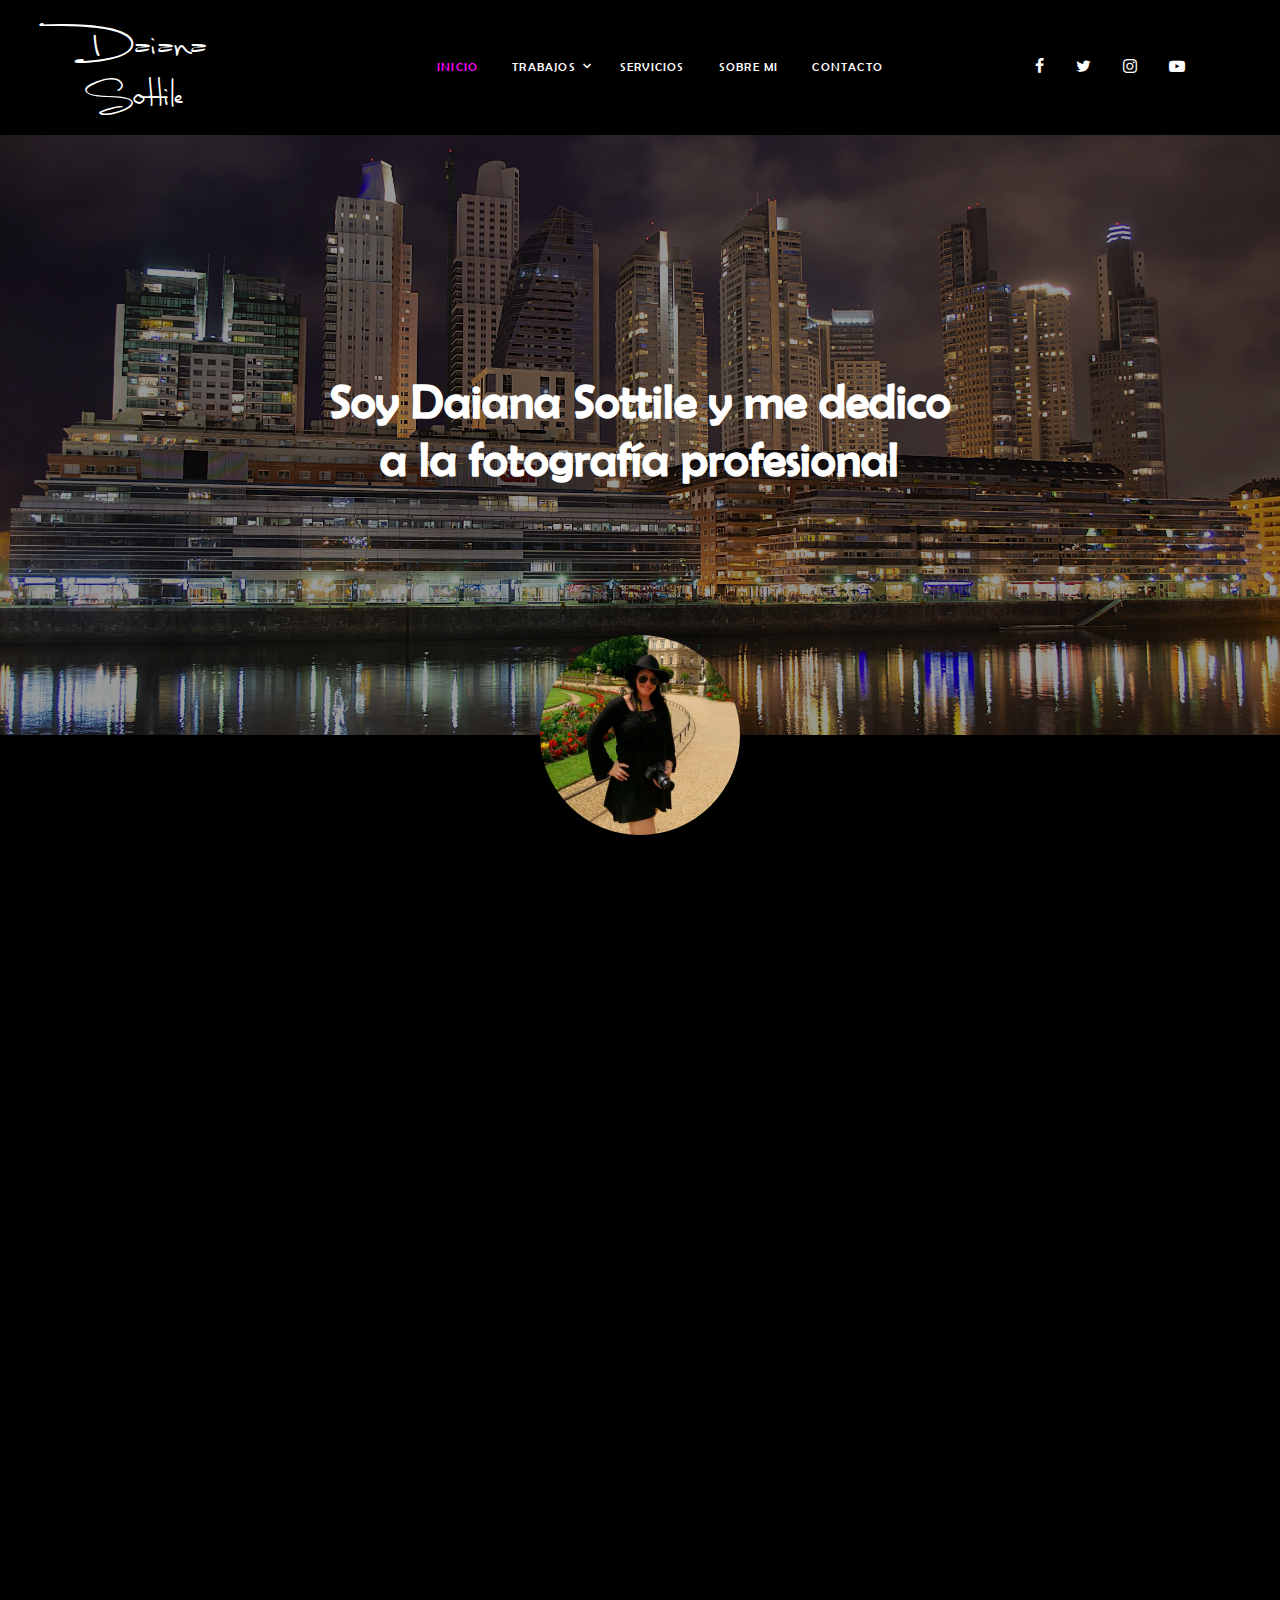
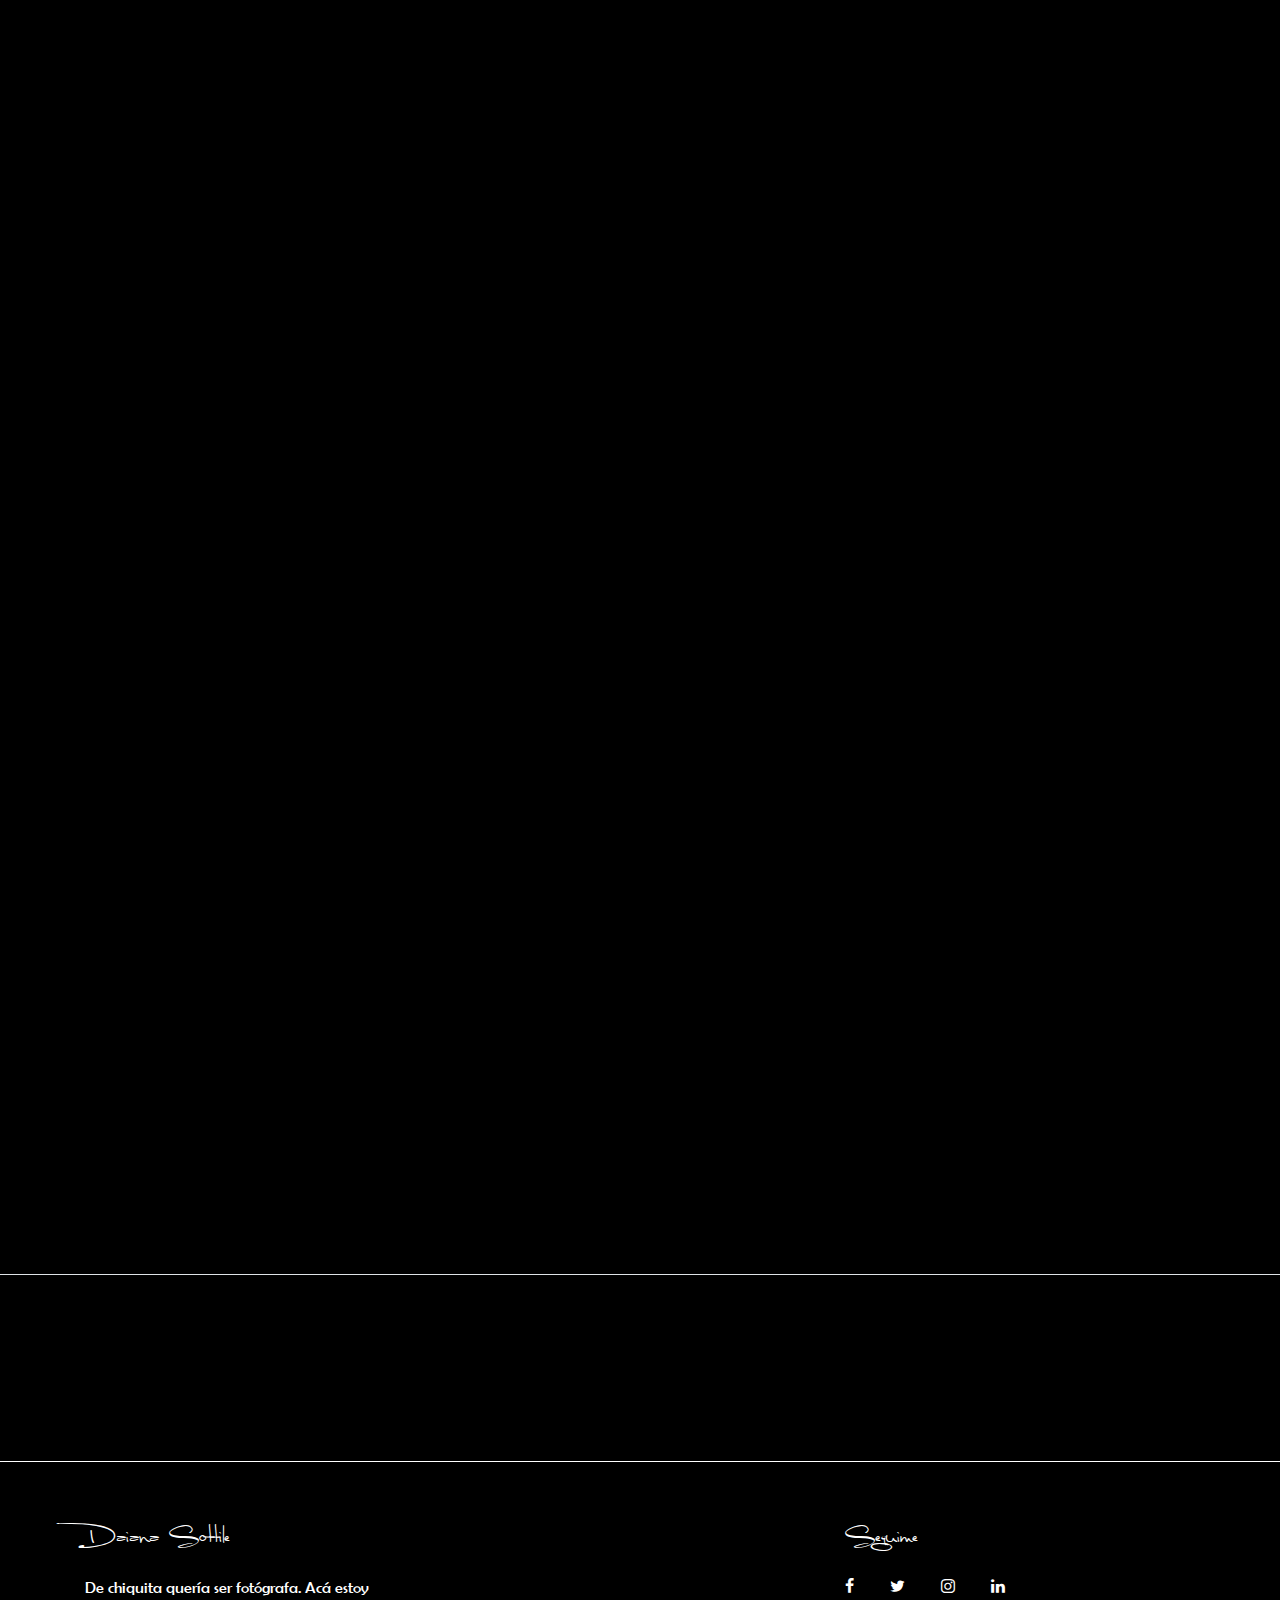
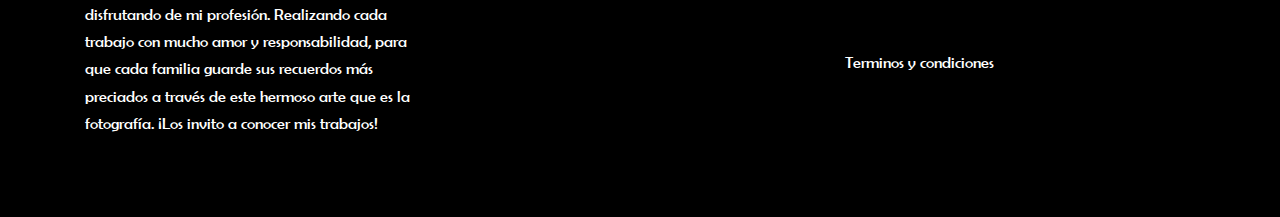
==== commit 30312141: "mejoras" ====
--- a/index.html
+++ b/index.html
@@ -55,11 +55,11 @@
                 role="navigation"
               >
                 <ul class="site-menu js-clone-nav mx-auto d-none d-lg-block">
-                  <li class="active"><a href="index.html">Home</a></li>
+                  <li class="active"><a href="index.html">Inicio</a></li>
                   <li class="has-children">
-                    <a href="single.html">Trabajos</a>
+                    <a>Trabajos</a>
                     <ul class="dropdown">
-                      <li><a href="#">Infantil</a></li>
+                      <li><a href="infantil.html">Infantil</a></li>
                       <li><a href="#">Eventos</a></li>
                       <li><a href="#">Books</a></li>
                       <li class="has-children">
@@ -112,7 +112,7 @@
                 class="d-inline-block d-xl-none ml-md-0 mr-auto py-3"
                 style="position: relative; top: 3px;"
               >
-                <a href="#" class="site-menu-toggle js-menu-toggle"
+                <a href="#_" class="site-menu-toggle js-menu-toggle"
                   ><span class="icon-menu h3"></span
                 ></a>
               </div>
@@ -123,9 +123,7 @@
 
       <div
         class="site-blocks-cover overlay inner-page-cover"
-        style="
-          background-image: url('images/big-images/CDM - Presupuesto.jpg');
-        "
+        style="background-image: url('images/puerto-madero-compressor.jpg');"
         data-stellar-background-ratio="0.5"
       >
         <div class="container">
@@ -141,7 +139,7 @@
 
       <div class="site-block-profile-pic" data-aos="fade" data-aos-delay="200">
         <a href="about.html"
-          ><img src="./images/big-images/dai.png" alt="Image"
+          ><img src="./images/perfil-dai.jpg" alt="Image"
         /></a>
       </div>
 
@@ -286,7 +284,7 @@
               data-aos="fade-up"
               data-aos-delay="100"
             >
-              <a class="image-gradient" href="single.html">
+              <a class="image-gradient" href="infantil.html">
                 <figure>
                   <img
                     src="images/big-images/manu.jpg"
@@ -305,7 +303,7 @@
               data-aos="fade-up"
               data-aos-delay="200"
             >
-              <a class="image-gradient" href="single.html">
+              <a class="image-gradient">
                 <figure>
                   <img
                     src="images/big-images/casamiento.jpg"
@@ -324,7 +322,7 @@
               data-aos="fade-up"
               data-aos-delay="300"
             >
-              <a class="image-gradient" href="single.html">
+              <a class="image-gradient">
                 <figure>
                   <img
                     src="images/big-images/cumple15.jpg"
@@ -343,7 +341,7 @@
               data-aos="fade-up"
               data-aos-delay="400"
             >
-              <a class="image-gradient" href="single.html">
+              <a class="image-gradient">
                 <figure>
                   <img
                     src="images/big-images/bautismo.jpg"
@@ -362,7 +360,7 @@
               data-aos="fade-up"
               data-aos-delay="500"
             >
-              <a class="image-gradient" href="single.html">
+              <a class="image-gradient">
                 <figure>
                   <img
                     src="images/big-images/pijamadas.jpg"
@@ -381,7 +379,7 @@
               data-aos="fade-up"
               data-aos-delay="500"
             >
-              <a class="image-gradient" href="single.html">
+              <a class="image-gradient">
                 <figure>
                   <img
                     src="images/big-images/pajaro.jpg"
@@ -423,32 +421,25 @@
               <div class="mb-2">
                 <h3 class="footer-heading mb-4 main-name">Daiana Sottile</h3>
                 <p>
-                  Lorem ipsum dolor sit amet, consectetur adipisicing elit.
-                  Saepe pariatur reprehenderit vero atque, consequatur id
-                  ratione, et non dignissimos culpa? Ut veritatis, quos illum
-                  totam quis blanditiis, minima minus odio!
+                  De chiquita quería ser fotógrafa. Acá estoy disfrutando de mi
+                  profesión. Realizando cada trabajo con mucho amor y
+                  responsabilidad, para que cada familia guarde sus recuerdos
+                  más preciados a través de este hermoso arte que es la
+                  fotografía. ¡Los invito a conocer mis trabajos!
                 </p>
               </div>
             </div>
             <div class="col-lg-4 mb-5 mb-lg-0">
               <div class="row mb-5">
-                <div class="col-md-12">
-                  <h3 class="footer-heading mb-4 main-name">Navegacion</h3>
-                </div>
+                <div class="col-md-12"></div>
                 <div class="col-md-6 col-lg-6">
-                  <ul class="list-unstyled">
-                    <li><a href="#">Home</a></li>
-                    <li><a href="#">Trabajos</a></li>
-                    <li><a href="#">Servicios</a></li>
-                    <li><a href="#">Sobre mi</a></li>
-                  </ul>
+                  <ul class="list-unstyled"></ul>
                 </div>
               </div>
             </div>
 
             <div class="col-lg-4 mb-5 mb-lg-0">
               <h3 class="footer-heading mb-4 main-name">Seguime</h3>
-
               <div>
                 <a href="#" class="pl-0 pr-3"
                   ><span class="icon-facebook"></span
@@ -463,6 +454,148 @@
                   ><span class="icon-linkedin"></span
                 ></a>
               </div>
+              <div class="mt-5 mb-lg-0">
+                <a
+                  data-toggle="modal"
+                  id="terminos"
+                  data-target="#exampleModal"
+                >
+                  Terminos y condiciones
+                </a>
+                <div
+                  class="modal fade"
+                  id="exampleModal"
+                  tabindex="-1"
+                  role="dialog"
+                  aria-labelledby="exampleModalLabel"
+                  aria-hidden="true"
+                >
+                  <div class="modal-dialog">
+                    <div class="modal-content">
+                      <div class="modal-header">
+                        <h5 class="modal-title" id="modal-title">
+                          Terminos y condiciones
+                        </h5>
+                        <button
+                          type="button"
+                          class="close"
+                          data-dismiss="modal"
+                          aria-label="Close"
+                        >
+                          <span aria-hidden="true">&times;</span>
+                        </button>
+                      </div>
+                      <div class="modal-body">
+                        <p id="modal-body">
+                          Al contratar el servicio de fotografía “Daiana Sottile
+                          Fotógrafa” se deberán aceptar los siguientes
+                          términos:<br />
+                          *Las sesiones fotográficas se trabajan con flash a muy
+                          baja potencia y con difusores, no causa absolutamente
+                          ningún daño. <br />
+                          *Días antes de la sesión se planifica la temática y
+                          objetos se usarán. Pueden traer los cambios de ropa
+                          que quieran, muñecos, objetos de decoración para sumar
+                          a la escenografía.<br />
+                          *Para el fotógrafo es muy importante mostrar el
+                          trabajo realizado, por eso se subirá de la sesión
+                          algunas fotos a la página, siendo la propietaria
+                          intelectual y creadora del material conservando el
+                          derecho de autor según la ley de propiedad intelectual
+                          (11.723) y el derecho de exhibirla como porfolio. Se
+                          ruega comprender la necesidad de mostrar los trabajos
+                          realizados como muestra del trabajo profesional del
+                          fotógrafo para con los clientes futuros y se
+                          agradecerá a la familia por su recomendación. Él puede
+                          impedir que terceros usufructúen los beneficios
+                          económicos que la misma genere. Como titular
+                          originario de la obra puede disponer libremente de la
+                          misma. Puede publicarla, reproducirla, distribuirla,
+                          exhibirla, impedir su publicación, en fin, autorizar
+                          las demás posibilidades de uso, onerosa o
+                          gratuitamente El fotógrafo tendrá derecho a exigir el
+                          cumplimiento del mismo o a ser resarcido
+                          patrimonialmente por los daños y perjuicios que se le
+                          hubieran ocasionado.<br />
+                          *No está permitido re – editar, recortar o manipular
+                          digitalmente las imágenes entregadas y bajo ningún
+                          concepto se entrega material en crudo. A la hora de
+                          edición/entrega se eligen las mejores. *El presupuesto
+                          pasado tiene una valides de 15 días pasado ese tiempo
+                          consultar. *El plazo de entrega del material es de 10
+                          a 15 días hábiles sesiones y eventos entre 15 a 20
+                          días hábiles. Las personas que necesitan las
+                          fotografías con rapidez, antes de lo acordado en este
+                          papel se cobra un adicional por "Fotografía express"
+                          $500.<br />
+                          *El precio de las impresiones (copias, cuadros,
+                          fotolibros) no se congela son aparte del presupuesto
+                          principal. Las impresiones tienen demora por eso es
+                          preferente pedirlas con tiempo. No me responsabilizo
+                          por la calidad de imagen en otros laboratorios. Para
+                          mandar trabajos al laboratorio se señan con el 50% sin
+                          excepción. <br />*Recomiendo guardar el material en
+                          DVD (PC), pendrive (LCD) y copias para no perderlos.
+                          Ajustar colores en LCD. *No se reserva las sesiones ni
+                          eventos sin seña previa del 50% del presupuesto
+                          elegido. Se puede abonar en el estudio o cuenta
+                          bancaria. Se terminan de abonar el día de la sesión o
+                          evento (sin excepción) Se recomienda pedir con
+                          antelación fecha. <br />
+                          *Si en el evento hay espuma NO se sacan fotos debido a
+                          que se puede dañar los equipos, el exceso de humo
+                          perjudica a la imagen. <br />
+                          *Se aconseja venir con tiempo ya que no hay un tiempo
+                          determinado que dure la sesión. El horario pautado se
+                          debe cumplir evitando demoras en la llegada, ya que se
+                          restará tiempo de la sesión y a veces se programan
+                          varias sesiones en un día. En el caso de no poder
+                          llevar la sesión acabo durante ese día, debido al
+                          comportamiento del niño, se entrega la cantidad de
+                          fotos sacadas, aun no completando la cantidad elegida
+                          previamente. Si el niño está enfermo o con alguna
+                          complicación avisar con tiempo para reprogramarla ya
+                          que el niño no se sentirá optimo y la sesión no será
+                          exitosa. Se puede reprogramar una sola vez. En caso de
+                          no asistir sin previo aviso se pierde el valor de
+                          reserva, ya que ese día se prepara horas previas, así
+                          como los elementos que se utilizarán, el equipo y la
+                          climatización del lugar. <br />
+                          *Traer al niño con ropa suelta y fácil de cambiar. El
+                          horario de la sesión no debe coincidir con su horario
+                          de siesta, ni alimentación para que el niño esté con
+                          la mejor energía. El día de la sesión es importante
+                          venir con la mejor predisposición. Se puede traer los
+                          juguetes que más usa y juegos que suelan hacerlo reír,
+                          tener en cuenta que el bebé haya descansado bien.
+                          <br />
+                          *Deberán traer para luego de la torta, un toallón ya
+                          que hacemos fotos en una bañadera a modo de lavarlos y
+                          aprovechar a más fotos ya que ellos lo disfrutan
+                          mucho. Para este momento pueden traerle la malla o
+                          juego de baño. Es muy importante que practiquen días
+                          antes de la sesión el momento de la torta.<br />
+                          *No se podrá venir con muchos familiares (por el
+                          espacio y para que el niño no se distraiga). Cuando se
+                          trata de un niño que no sabe caminar por cuidados
+                          aconsejo que vengan dos personas (una para estar cerca
+                          por si se cae y otra al lado mío para llamar la
+                          atención de él) NO ME RESPONSABLIZO DE CAIDAS. Los
+                          padres son responsables del menor, y de cualquier cosa
+                          que se rompa dentro del estudio por descuido de los
+                          mismos; debiendo así abonar un cargo extra que cubra
+                          el gasto generado. <br /><strong>
+                            Lo más importante son los tiempos de cada niño, por
+                            lo que respetamos y buscamos la forma que participe
+                            jugando. No hay que esforzarlo, pueden demorar para
+                            entrar en confianza y afianzarse.</strong
+                          >
+                        </p>
+                      </div>
+                    </div>
+                  </div>
+                </div>
+              </div>
             </div>
           </div>
         </div>
